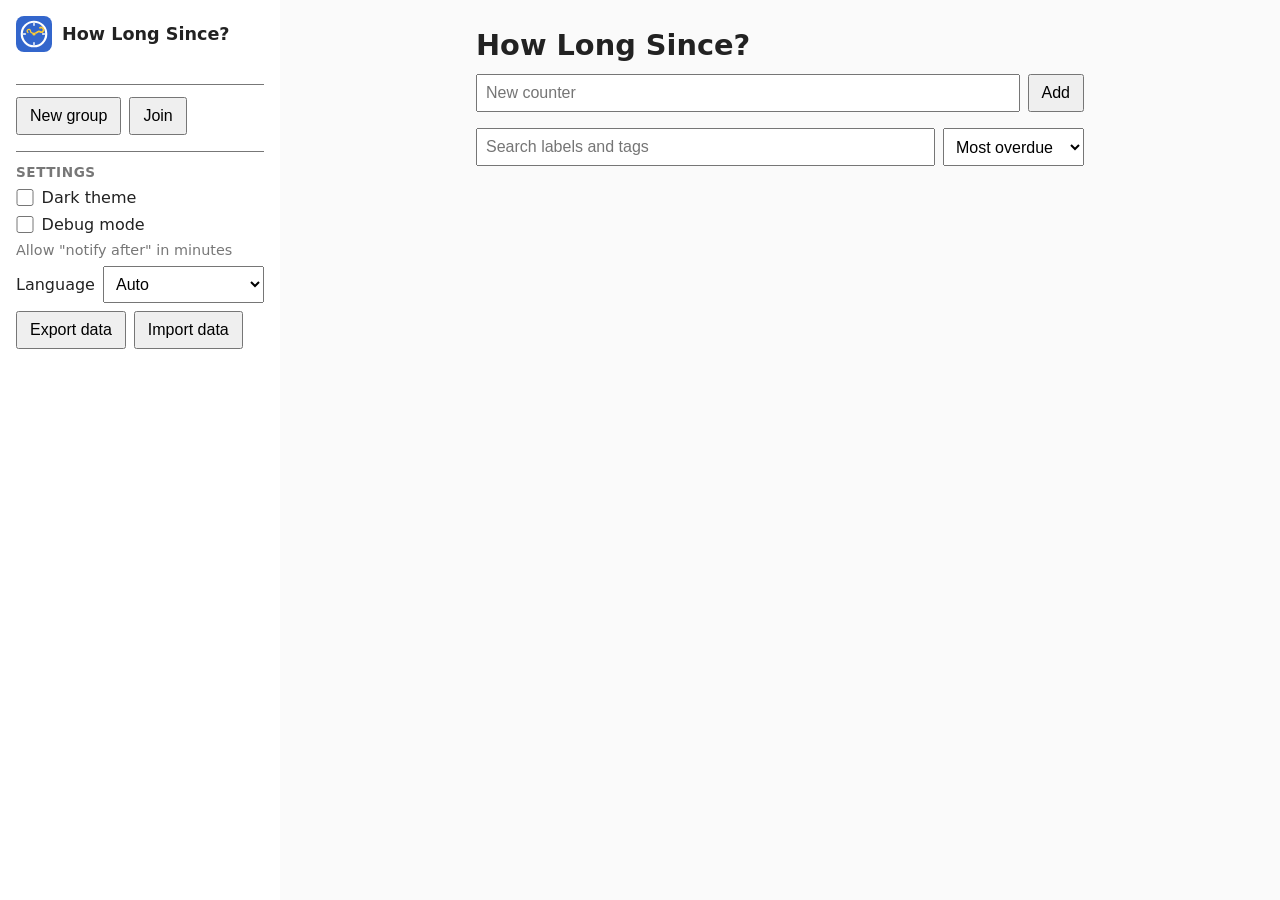
==== server/index.html @ fbeb5e7e "Web app: sidebar like the phone's drawer (views, group actions, settings); a slide-in drawer on narr" ====
<!doctype html>
<html lang="en">
<head>
<meta charset="utf-8">
<meta name="viewport" content="width=device-width, initial-scale=1">
<title>How Long Since?</title>
<link rel="icon" href="icon.svg">
<link rel="manifest" href="manifest.webmanifest">
<meta name="theme-color" content="#3366cc">
<style>
  :root { color-scheme: light dark; --bg:#fafafa; --fg:#222; --card:#fff; --muted:#777; --accent:#3366cc; --tag-l:45%; }
  @media (prefers-color-scheme: dark) { :root:not([data-theme=light]) { --bg:#121212; --fg:#eee; --card:#1e1e1e; --muted:#999; --accent:#8ab4f8; --tag-l:70%; } }
  :root[data-theme=dark] { color-scheme: dark; --bg:#121212; --fg:#eee; --card:#1e1e1e; --muted:#999; --accent:#8ab4f8; --tag-l:70%; }
  :root[data-theme=light] { color-scheme: light; }
  body { font-family: system-ui, sans-serif; background: var(--bg); color: var(--fg); margin: 0; }
  #shell { display: grid; grid-template-columns: 280px 1fr; align-items: start; }
  main { max-width: 640px; width: 100%; box-sizing: border-box; margin: 0 auto; padding: 16px; }
  header { display: flex; align-items: center; gap: 8px; }
  #menu, #scrim { display: none; }
  #drawer { position: sticky; top: 0; height: 100vh; overflow-y: auto; box-sizing: border-box; padding: 16px; background: var(--card); display: flex; flex-direction: column; gap: 16px; }
  #drawer .brand { display: flex; align-items: center; gap: 10px; margin: 0; font-size: 1.1rem; }
  #drawer .brand img { width: 36px; height: 36px; }
  #drawer h3 { margin: 0; font-size: .85rem; color: var(--muted); text-transform: uppercase; letter-spacing: .04em; }
  #drawer .grp { display: flex; flex-wrap: wrap; align-items: center; gap: 8px; padding-top: 12px; border-top: 1px solid var(--muted); }
  #drawer .grp > h3, #drawer .grp > .muted, #drawer .grp > label { flex-basis: 100%; }
  #drawer label { display: flex; align-items: center; gap: 8px; }
  #drawer select { flex: 1; }
  #drawer input[type=checkbox] { flex: none; width: 1.1rem; height: 1.1rem; margin: 0; }
  #drawer a { padding: 8px 12px; color: var(--accent); }
  #views { display: flex; flex-direction: column; gap: 4px; }
  #views button { text-align: left; border: none; border-radius: 999px; background: none; color: var(--fg); padding: 10px 16px; }
  #views button:hover { background: rgba(128,128,128,.15); }
  #views button.on { background: var(--accent); color: var(--bg); font-weight: 600; }
  @media (max-width: 899px) {
    #shell { display: block; }
    #drawer { position: fixed; z-index: 3; top: 0; bottom: 0; left: 0; width: 280px; height: auto; transform: translateX(-100%); transition: transform .2s; }
    body.drawer #drawer { transform: none; box-shadow: 0 0 24px rgba(0,0,0,.4); }
    body.drawer #scrim { display: block; position: fixed; z-index: 2; inset: 0; background: rgba(0,0,0,.4); }
    #menu { display: block; }
  }
  form { display: flex; gap: 8px; margin-bottom: 16px; }
  input { flex: 1; padding: 8px; font-size: 1rem; }
  button { padding: 8px 12px; font-size: 1rem; cursor: pointer; }
  details { background: var(--card); border-radius: 8px; padding: 12px; margin-bottom: 8px; border-left: 8px solid; } /* first tag's color, like the app */
  summary { display: flex; justify-content: space-between; align-items: center; gap: 8px; cursor: pointer; list-style: none; }
  .since { font-size: 1.3rem; font-weight: 600; color: var(--accent); margin-left: auto; white-space: nowrap; }
  [data-reset] { background: var(--accent); color: var(--bg); border: none; border-radius: 999px; padding: 8px 16px; font-weight: 600; white-space: nowrap; }
  [data-reset]:hover { filter: brightness(1.1); }
  .muted { color: var(--muted); font-size: .9rem; }
  ul { padding-left: 16px; }
  li button { padding: 2px 6px; font-size: .8rem; margin-left: 8px; }
  .chart { width: 100%; height: 56px; fill: var(--accent); }
  [data-del] { background: #d33; color: #fff; border: none; border-radius: 4px; }
  #tags { display: flex; gap: 8px; overflow-x: auto; margin-bottom: 12px; }
  #tags button { display: flex; align-items: center; gap: 6px; border-radius: 8px; border: 1px solid var(--muted); background: none; color: var(--fg); white-space: nowrap; }
  #tags button.on { background: var(--accent); color: var(--bg); border-color: var(--accent); }
  .dot { width: 8px; height: 8px; border-radius: 50%; display: inline-block; }
  [hidden] { display: none !important; }
  .sec { position: sticky; top: 0; z-index: 1; display: flex; align-items: center; gap: 8px; padding: 8px 0; background: var(--bg); cursor: pointer; }
  .sec b { color: var(--accent); }
  .sec .muted { flex: 1; text-align: right; font-size: .8rem; }
  .bad { color: #d33; }
  dialog { background: var(--card); color: var(--fg); border: 1px solid var(--muted); border-radius: 12px; max-width: 340px; }
  dialog::backdrop { background: rgba(0,0,0,.5); }
  #qr { max-width: 260px; margin: 0 auto 12px; } #qr svg { display: block; width: 100%; height: auto; }
  #sharelink { width: 100%; box-sizing: border-box; font-size: .8rem; }
  .sec button { padding: 2px 8px; font-size: .8rem; }
  h1 { margin: 12px 0; font-size: 1.8rem; }
  #err { color: #d33; }
  [data-edit] { display: grid; gap: 8px; margin: 12px 0; }
  [data-edit] label { display: grid; gap: 4px; font-size: .9rem; }
  [data-edit] label > input, [data-edit] label > select { width: 100%; box-sizing: border-box; }
  [data-edit] .row > * { min-width: 0; }
  [data-edit] .row { flex-wrap: wrap; }
  .row { display: flex; gap: 8px; }
  select { padding: 8px; font-size: 1rem; }
  .overdue .since { color: #d33; }
  #tools { margin-bottom: 12px; }
  .note { display: block; margin-left: 8px; }
</style>
</head>
<body>
<div id="shell">
<aside id="drawer">
  <h2 class="brand"><img src="icon.svg" alt=""><span>How Long Since?</span></h2>
  <nav id="views"></nav>
  <div class="grp">
    <button id="newgroup" data-i18n="new_group">New group</button><button id="addgroup" data-i18n="join">Join</button>
  </div>
  <div class="grp" id="groupopts" hidden>
    <h3 id="groupname"></h3>
    <button id="shareview" data-i18n="share">Share</button><button id="rename" data-i18n="rename">Rename</button><button id="forget" data-i18n="forget">Forget</button>
    <a id="app" href="#" data-i18n="open_app">Open in app</a>
  </div>
  <div class="grp">
    <h3 data-i18n="settings">Settings</h3>
    <label><input type="checkbox" id="dark"> <span data-i18n="dark_theme">Dark theme</span></label>
    <label><input type="checkbox" id="debug"> <span data-i18n="debug_mode">Debug mode</span></label>
    <span class="muted" data-i18n="debug_hint">Allow "notify after" in minutes</span>
    <label><span data-i18n="language">Language</span> <select id="lang" aria-label="Language"><option value="">Auto</option><option value="en">English</option><option value="it">Italiano</option></select></label>
    <button id="export" data-i18n="export_data">Export data</button><button id="import" data-i18n="import_data">Import data</button>
    <input type="file" id="file" accept=".json,application/json" hidden>
  </div>
</aside>
<div id="scrim"></div>
<main>
<header><button id="menu" aria-label="Menu" data-i18n-label="menu">☰</button><h1 id="title">How Long Since?</h1></header>
<form id="login" hidden>
  <input name="username" autocomplete="username" value="howlongsince" readonly>
  <input id="token" name="password" type="password" autocomplete="current-password" placeholder="Token" required>
  <button data-i18n="login">Log in</button>
</form>
<div id="main">
<form id="add"><input id="label" data-i18n-ph="new_counter" placeholder="New counter" required><button data-i18n="add">Add</button></form>
<p id="undo" hidden><span></span> <button data-i18n="undo">Undo</button></p>
<div class="row" id="tools"><input id="q" type="search" data-i18n-ph="search" placeholder="Search labels and tags">
  <select id="sort"><option value="due" data-i18n="sort_due">Most overdue</option><option value="recent" data-i18n="sort_recent">Recently reset</option><option value="name" data-i18n="sort_name">Name</option></select></div>
<div id="tags"></div>
<div id="list"></div>
</div>
<p id="err"></p>
</main>
</div>
<dialog id="share">
  <h2 id="sharename"></h2>
  <div id="qr"></div>
  <input id="sharelink" readonly aria-label="Link">
  <p class="muted" data-i18n="share_warning"></p>
  <div class="row"><button id="copy" data-i18n="copy_link">Copy link</button><button id="nativeshare" data-i18n="share" hidden>Share</button><button id="closeshare" data-i18n="close">Close</button></div>
</dialog>
<dialog id="importdlg">
  <p id="importtext"></p>
  <div class="row"><button id="doreplace" data-i18n="replace">Replace</button><button id="dokeep" data-i18n="keep_both">Keep both</button><button id="nogo" data-i18n="cancel">Cancel</button></div>
</dialog>
<script>
const $ = s => document.querySelector(s);
const esc = s => s.replace(/[&<>"]/g, c => `&#${c.charCodeAt(0)};`);

// English and Italian, picked from the browser; same wording as the app's strings.xml.
const T = {
  en: { login: 'Log in', new_counter: 'New counter', add: 'Add', undo: 'Undo', search: 'Search labels and tags',
    sort_due: 'Most overdue', sort_recent: 'Recently reset', sort_name: 'Name',
    unreachable: 'Server unreachable, last change not saved. Retrying every minute.', sync_failed: 'Sync failed: %s',
    label: 'Label', tags: 'Tags', comma: 'comma separated', notify_after: 'Notify after', never: 'never',
    minutes: 'minutes', hours: 'hours', days: 'days', weeks: 'weeks', use_average: 'Use my average (%s)',
    reset_note: 'Reset with a note, or at a past time', note: 'note (optional)', reset: 'Reset',
    nfc_paired: 'NFC tag paired', unpair: 'Unpair', save: 'Save', archive: 'Archive', unarchive: 'Unarchive',
    intervals: 'Intervals · avg %s', archived: 'Archived', delete_counter: 'Delete counter', confirm_delete: 'Delete this counter?',
    reset_label: 'Reset %s', pick_past: 'Pick a time in the past', create: 'created', manual: 'manual', nfc: 'via NFC', d: 'd',
    open_app: 'Open in app', forget: 'Forget', paste_link: 'Paste a group link', bad_link: 'That isn\'t a group link',
        no_data: 'Nothing found for this link on this server', decrypt_failed: 'Can\'t decrypt: wrong key?', needs_https: 'This page needs https to decrypt (or localhost).', busy: 'Busy, try again', all_groups: 'All', ungrouped: 'Ungrouped', synced: 'Synced %s', group: 'Group', move_title: 'Move out of a synced group?', move_text: 'The counter will be removed for everyone else in the group it leaves.', new_group: 'New group', group_name: 'Group name', rename: 'Rename', join: 'Join', join_question: 'Join «%s»?',
    already_joined: 'Already joined as «%s»', other_server: 'That link is for %s. Open it on that server\'s page.', token: 'Token', share: 'Share', copy_link: 'Copy link', link_copied: 'Copied', close: 'Close', settings: 'Settings', language: 'Language', menu: 'Menu', dark_theme: 'Dark theme', debug_mode: 'Debug mode', debug_hint: 'Allow "notify after" in minutes', export_data: 'Export data', import_data: 'Import data', replace: 'Replace', keep_both: 'Keep both', cancel: 'Cancel', imported_name: 'Imported', cant_read: 'Can\'t read file: %s', done_imported: 'Imported %s counters',
    import_q: 'The file has %s counters. Replace: groups with the same name are deleted and replaced by the file\'s. Keep both: they are imported as new groups, renamed if a name is taken. Replacing can\'t be undone.',
    share_warning: 'Anyone with this link can read and change this group, and access can\'t be taken back. To cut someone off, make a new group and move the counters.',
    forget_backup: 'Copy this link first: it is the only backup of the key. OK forgets the group in this browser (the data stays on the server), Cancel keeps it.' },
  it: { login: 'Accedi', new_counter: 'Nuovo contatore', add: 'Aggiungi', undo: 'Annulla', search: 'Cerca tra etichette e tag',
    sort_due: 'Più in ritardo', sort_recent: 'Azzerati di recente', sort_name: 'Nome',
    unreachable: 'Server irraggiungibile, ultima modifica non salvata. Nuovo tentativo ogni minuto.', sync_failed: 'Sincronizzazione non riuscita: %s',
    label: 'Etichetta', tags: 'Tag', comma: 'separati da virgole', notify_after: 'Avvisa dopo', never: 'mai',
    minutes: 'minuti', hours: 'ore', days: 'giorni', weeks: 'settimane', use_average: 'Usa la mia media (%s)',
    reset_note: 'Azzera con una nota, o in un momento passato', note: 'nota (facoltativa)', reset: 'Azzera',
    nfc_paired: 'Tag NFC abbinato', unpair: 'Disabbina', save: 'Salva', archive: 'Archivia', unarchive: 'Ripristina',
    intervals: 'Intervalli · media %s', archived: 'Archiviati', delete_counter: 'Elimina contatore', confirm_delete: 'Eliminare questo contatore?',
    reset_label: 'Azzera %s', pick_past: 'Scegli un momento nel passato', create: 'creato', manual: 'manuale', nfc: 'via NFC', d: 'g',
    open_app: 'Apri nell\'app', forget: 'Dimentica', paste_link: 'Incolla un link di gruppo', bad_link: 'Questo non è un link di gruppo',
        no_data: 'Niente trovato per questo link su questo server', decrypt_failed: 'Impossibile decifrare: chiave sbagliata?', needs_https: 'Questa pagina richiede https per decifrare (o localhost).', busy: 'Occupato, riprova', all_groups: 'Tutti', ungrouped: 'Senza gruppo', synced: 'Sincronizzato alle %s', group: 'Gruppo', move_title: 'Spostare da un gruppo sincronizzato?', move_text: 'Il contatore verrà rimosso per tutti gli altri nel gruppo che lascia.', new_group: 'Nuovo gruppo', group_name: 'Nome del gruppo', rename: 'Rinomina', join: 'Unisciti', join_question: 'Unirti a «%s»?',
    already_joined: 'Già unito come «%s»', other_server: 'Quel link è per %s. Aprilo sulla pagina di quel server.', token: 'Token', share: 'Condividi', copy_link: 'Copia link', link_copied: 'Copiato', close: 'Chiudi', settings: 'Impostazioni', language: 'Lingua', menu: 'Menu', dark_theme: 'Tema scuro', debug_mode: 'Modalità debug', debug_hint: 'Consenti "avvisa dopo" in minuti', export_data: 'Esporta dati', import_data: 'Importa dati', replace: 'Sostituisci', keep_both: 'Tieni entrambi', cancel: 'Annulla', imported_name: 'Importati', cant_read: 'Impossibile leggere il file: %s', done_imported: 'Importati %s contatori',
    import_q: 'Il file contiene %s contatori. Sostituisci: i gruppi con lo stesso nome vengono eliminati e sostituiti da quelli del file. Tieni entrambi: vengono importati come nuovi gruppi, rinominati se un nome è già usato. Sostituire non si può annullare.',
    share_warning: 'Chiunque abbia questo link può leggere e modificare questo gruppo, e l\'accesso non si può revocare. Per escludere qualcuno, crea un nuovo gruppo e sposta i contatori.',
    forget_backup: 'Copia prima questo link: è l\'unico backup della chiave. OK dimentica il gruppo in questo browser (i dati restano sul server), Annulla lo tiene.' },
};
let saved = null; try { saved = localStorage.getItem('lang'); } catch {}
const lang = saved || ((navigator.languages?.[0] || navigator.language).toLowerCase().startsWith('it') ? 'it' : 'en'); // chosen, else first preferred language
document.documentElement.lang = lang;
const t = (k, ...a) => (T[lang][k] ?? T.en[k]).replace(/%s/g, () => a.shift());
document.querySelectorAll('[data-i18n]').forEach(el => el.textContent = t(el.dataset.i18n));
document.querySelectorAll('[data-i18n-ph]').forEach(el => el.placeholder = t(el.dataset.i18nPh));
document.querySelectorAll('[data-i18n-label]').forEach(el => el.ariaLabel = t(el.dataset.i18nLabel));

// Groups this browser knows: { secret, token, name }. The secret never leaves the browser; the server only sees an id derived from it.
let groups = []; try { groups = JSON.parse(localStorage.getItem('groups') || '[]'); } catch {}
const saveGroups = () => localStorage.setItem('groups', JSON.stringify(groups));
const base = location.origin + location.pathname.replace(/[^/]*$/, '').replace(/\/$/, ''); // this server, also under a sub-path

const b64u = s => Uint8Array.from(atob(s.replace(/-/g, '+').replace(/_/g, '/')), c => c.charCodeAt(0));
const b64 = u => { let s = ''; for (const b of u) s += String.fromCharCode(b); return btoa(s); };
const hex = u => [...u].map(b => b.toString(16).padStart(2, '0')).join('');
const validSecret = s => { try { return b64u(s).length === 32; } catch { return false; } };

// <core> Pure logic (no page, no network): tests load this part, see web.test.mjs.
const UNITS = [['minutes', 6e4], ['hours', 36e5], ['days', 864e5], ['weeks', 6048e5]];
/** Like the phone: minutes only in debug mode, or if this counter already uses them (else it couldn't be shown). */
const unitsFor = (ms, debug) => debug || (ms ?? 0) % 36e5 !== 0 ? UNITS : UNITS.slice(1);
const tagList = s => [...new Set(s.split(',').map(t => t.trim().toLowerCase()).filter(Boolean))]; // same as the app
const uniqueName = (name, taken) => { let n = name, i = 1; while (taken.some(x => x.toLowerCase() === n.toLowerCase())) n = `${name} (${++i})`; return n; };

// The server can't merge encrypted data, so the browser does: counters by newest updatedAt, events by union (deletion is sticky), old tombstones dropped.
// `inn.drop` lists counters whose existing events go (they moved to another group, or an import replaces them).
function merge(s, inn) {
  const cs = new Map();
  for (const c of [...s.counters, ...inn.counters]) { const o = cs.get(c.id); if (!o || c.updatedAt > o.updatedAt) cs.set(c.id, c); }
  const dropped = new Set(inn.drop ?? []), es = new Map();
  for (let e of [...s.events.filter(e => !dropped.has(e.counterId)), ...inn.events]) {
    const o = es.get(e.id);
    if (o) { e = { ...e, deleted: e.deleted || o.deleted }; if (!e.note && o.note) e.note = o.note; }
    es.set(e.id, e);
  }
  const cutoff = Date.now() - 90 * 864e5, byId = (a, b) => a.id < b.id ? -1 : a.id > b.id ? 1 : 0;
  const counters = [...cs.values()].filter(c => !c.deleted || c.updatedAt >= cutoff).sort(byId);
  const live = new Set(counters.map(c => c.id));
  const rename = inn.name != null && inn.nameUpdatedAt > (s.nameUpdatedAt ?? 0); // newest rename wins, like the phone
  return { name: rename ? inn.name : s.name, nameUpdatedAt: rename ? inn.nameUpdatedAt : s.nameUpdatedAt, counters, events: [...es.values()].filter(e => live.has(e.counterId)).sort(byId) };
}

/** The phone's export file (version 1) for parts = [{ group: name or null, counters, events }]. */
function toBackup(parts, now = new Date()) {
  let n = 0;
  const counters = parts.flatMap(({ group, counters, events }) => counters.filter(c => !c.deleted).flatMap(c => {
    const ev = events.filter(e => e.counterId === c.id && !e.deleted).sort((a, b) => a.at - b.at);
    if (!ev.length) return []; // the phone refuses a counter without events
    return [{ id: ++n, label: c.label, tags: tagList(c.tags), notifyAfterMs: c.notifyAfterMs ?? null, nfcTagId: c.nfcTagId ?? null, uid: c.id,
      updatedAt: c.updatedAt, archived: !!c.archived, group: group ?? null,
      events: ev.map(e => ({ at: e.at, time: new Date(e.at).toISOString(), source: e.source, uid: e.id, ...(e.note && { note: e.note }) })) }];
  }));
  return { version: 1, exportedAt: now.toISOString(), counters };
}

/** Reads and checks an export file; throws a readable message on anything wrong. Items are { group, counter, events } with web-shaped rows. */
function parseBackup(text) {
  const root = JSON.parse(text);
  if (root.version !== 1) throw new Error('Unsupported file version');
  if (!Array.isArray(root.counters)) throw new Error('No counters in the file');
  const ids = new Set();
  return root.counters.map((o, i) => {
    const label = String(o.label ?? '').trim();
    if (!label) throw new Error(`Counter #${i + 1} has no label`);
    if (ids.has(o.id)) throw new Error('Duplicate counter ids');
    ids.add(o.id);
    if (!Array.isArray(o.events) || !o.events.length) throw new Error(`"${label}" has no events`);
    const uid = o.uid || crypto.randomUUID(); // older exports have none
    const counter = { id: uid, label, tags: tagList(Array.isArray(o.tags) ? o.tags.join(',') : String(o.tags ?? '')).join(','), notifyAfterMs: o.notifyAfterMs ?? null,
      nfcTagId: o.nfcTagId ?? null, updatedAt: o.updatedAt ?? Date.now(), deleted: false, archived: !!o.archived };
    const events = o.events.map(e => {
      if (typeof e.at !== 'number') throw new Error(`"${label}" has an event without a time`);
      return { id: e.uid || crypto.randomUUID(), counterId: uid, at: e.at, source: e.source || 'manual', deleted: false, ...(e.note && { note: e.note }) };
    });
    return { group: typeof o.group === 'string' && o.group.trim() ? o.group.trim() : null, counter, events };
  });
}

/**
 * Where an import goes. replace: each file group replaces the local group of the same name (made if missing; no group = Ungrouped).
 * Otherwise every file group becomes a new group, renamed if the name is taken, with fresh ids so it never merges with the originals.
 * Returns [{ name (null = Ungrouped), isNew, items }].
 */
function planImport(items, replace, groupNames, fallbackName = 'Imported') {
  const byGroup = new Map();
  for (const it of items) byGroup.set(it.group, [...(byGroup.get(it.group) ?? []), it]);
  const taken = [...groupNames], out = [];
  const fresh = ({ counter, events, group }) => { const id = crypto.randomUUID();
    return { group, counter: { ...counter, id, nfcTagId: null }, events: events.map(e => ({ ...e, id: crypto.randomUUID(), counterId: id })) }; };
  for (const [name, list] of byGroup) {
    if (replace && name === null) { out.push({ name: null, isNew: false, items: list }); continue; }
    const old = replace ? groupNames.find(n => n.toLowerCase() === name.toLowerCase()) : undefined;
    if (old !== undefined) { out.push({ name: old, isNew: false, items: list }); continue; }
    const made = uniqueName(name ?? fallbackName, taken);
    taken.push(made);
    out.push({ name: made, isNew: true, items: replace ? list : list.map(fresh) });
  }
  return out;
}
// </core>


// Same scheme as the app (Crypto.kt): HKDF-SHA256 with a zero salt makes the server-side id and the AES-256-GCM key; the id is also the authenticated data.
async function deriveKeys(secret) {
  const ikm = await crypto.subtle.importKey('raw', b64u(secret), 'HKDF', false, ['deriveBits']);
  const bits = (info, n) => crypto.subtle.deriveBits({ name: 'HKDF', hash: 'SHA-256', salt: new Uint8Array(32), info: new TextEncoder().encode(info) }, ikm, n);
  return { id: hex(new Uint8Array(await bits('hls id', 128))), key: await crypto.subtle.importKey('raw', await bits('hls key', 256), 'AES-GCM', false, ['encrypt', 'decrypt']) };
}
const aad = k => new TextEncoder().encode(k.id);
const unseal = async (k, blob) => JSON.parse(new TextDecoder().decode(await crypto.subtle.decrypt({ name: 'AES-GCM', iv: blob.slice(0, 12), additionalData: aad(k) }, k.key, blob.slice(12))));
async function seal(k, obj) {
  const iv = crypto.getRandomValues(new Uint8Array(12));
  const ct = new Uint8Array(await crypto.subtle.encrypt({ name: 'AES-GCM', iv, additionalData: aad(k) }, k.key, new TextEncoder().encode(JSON.stringify(obj))));
  return Uint8Array.from([...iv, ...ct]);
}

const emptyState = () => ({ name: null, nameUpdatedAt: 0, counters: [], events: [] });
// One store per group (keyed by its secret), decrypted, plus '' for Ungrouped, which never leaves this browser.
const stores = new Map();
const store = k => stores.get(k) ?? stores.set(k, { state: emptyState(), etag: null, keys: null, status: '', failed: false, queue: Promise.resolve() }).get(k);
try { Object.assign(store('').state, JSON.parse(localStorage.getItem('local') || '{}')); } catch {}
// Only live counters: a moved one leaves a tombstone behind in its old store.
const ownerOf = id => [...stores].find(([, s]) => s.state.counters.some(c => c.id === id && !c.deleted))?.[0];
const ownerOfEvent = id => [...stores].find(([, s]) => s.state.events.some(e => e.id === id && s.state.counters.some(c => c.id === e.counterId && !c.deleted)))?.[0];
const counterOf = id => stores.get(ownerOf(id))?.state.counters.find(c => c.id === id);
let view = 'all'; // what the list shows: 'all', '' (Ungrouped) or a group's secret
let loginFor = null;
const fail = msg => { $('#err').textContent = msg; return false; };
const headers = g => { const t = g.token || localStorage.getItem('token') || ''; return t ? { Authorization: 'Bearer ' + t } : {}; };

/** Fetches and decrypts group [k] into its store. False (the reason is its status) if it couldn't. */
async function pull(k) {
  const g = groups.find(g => g.secret === k), s = store(k);
  if (!g) return false;
  const bad = msg => { s.status = msg; s.failed = true; render(); return false; };
  if (!crypto.subtle) return bad(t('needs_https'));
  s.keys ??= await deriveKeys(k);
  let r;
  try { r = await fetch(`${base}/s/${s.keys.id}`, { headers: headers(g) }); } catch { return bad(t('unreachable')); }
  if (r.status === 401) { loginFor = k; $('#login').hidden = false; $('#token').focus(); return bad(t('wrong_token')); }
  if (r.status === 404) {
    if (!g.fresh) { s.etag = null; return bad(t('no_data')); }
    s.etag = null; if (!s.state.name) s.state = { ...emptyState(), name: g.name, nameUpdatedAt: g.nameUpdatedAt }; // made here, not uploaded yet
    return true;
  }
  if (!r.ok) return bad(t('sync_failed', await r.text()));
  const j = await r.json();
  try { s.state = await unseal(s.keys, b64u(j.ciphertext)); } catch { return bad(t('decrypt_failed')); }
  s.etag = j.etag; s.failed = false; s.status = t('synced', new Date().toLocaleTimeString([], { timeStyle: 'short' }));
  if (loginFor === k) { $('#login').hidden = true; loginFor = null; }
  if (g.name !== s.state.name) { g.name = s.state.name || ''; saveGroups(); }
  return true;
}

// One change at a time per store: pull, merge, push, and a 409 (someone else wrote in between) starts over. Ungrouped is just a local merge.
const commit = (k, change = { counters: [], events: [] }) => {
  const s = store(k);
  return s.queue = s.queue.then(() => run(k, change)).catch(e => { s.status = String(e); s.failed = true; render(); });
};
async function run(k, change) {
  const s = store(k), has = change.counters.length || change.events.length || change.name != null;
  if (k === '') { if (has) { s.state = merge(s.state, change); localStorage.setItem('local', JSON.stringify(s.state)); } return render(); }
  for (let i = 0; i < 5; i++) {
    if (!await pull(k)) return;
    const g = groups.find(g => g.secret === k);
    if (!has && !g.fresh) return render();
    const next = merge(s.state, change), mine = s.etag;
    const r = await fetch(`${base}/s/${s.keys.id}`, { method: 'PUT', headers: { ...headers(groups.find(g => g.secret === k)), ...(mine && { 'If-Match': mine }) },
      body: JSON.stringify({ ciphertext: b64(await seal(s.keys, next)) }) });
    if (r.ok) { s.state = next; s.etag = (await r.json()).etag; if (g.fresh) { delete g.fresh; saveGroups(); } return render(); }
    if (r.status !== 409) { s.status = t('sync_failed', await r.text()); s.failed = true; return render(); }
  }
  s.status = t('busy'); s.failed = true; render();
}
const syncAll = () => Promise.all(['', ...groups.map(g => g.secret)].map(k => commit(k)));

const shareLink = g => `${base}/#k=${g.secret}${g.token ? '&t=' + encodeURIComponent(g.token) : ''}`;
const newSecret = () => b64(crypto.getRandomValues(new Uint8Array(32))).replace(/\+/g, '-').replace(/\//g, '_').replace(/=+$/, '');
const defaultToken = () => localStorage.getItem('token') || groups.find(g => g.token)?.token || '';
const byName = (a, b) => (a.name || '￿').localeCompare(b.name || '￿');
function fillGroups() {
  const opts = [];
  if (groups.length) { // like the phone's drawer: the views only matter once there is a group
    opts.push(['all', t('all_groups')]);
    if (store('').state.counters.some(c => !c.deleted)) opts.push(['', t('ungrouped')]);
    [...groups].sort(byName).forEach(g => opts.push([g.secret, g.name || '…']));
  }
  if (!opts.some(o => o[0] === view)) view = 'all';
  $('#views').innerHTML = opts.map(([v, n]) => `<button data-view="${esc(v)}" class="${v === view ? 'on' : ''}">${esc(n)}</button>`).join('');
  const g = groups.find(g => g.secret === view);
  $('#groupopts').hidden = !g;
  if (g) {
    $('#groupname').textContent = g.name || '…';
    $('#app').href = `howlongsince://join?h=${encodeURIComponent(base)}#k=${g.secret}${g.token ? '&t=' + encodeURIComponent(g.token) : ''}`;
  }
  $('#title').textContent = view === 'all' ? 'How Long Since?' : view === '' ? t('ungrouped') : g?.name || '…';
}

/** The server a pasted link points at, or null for just a `#k=...` part (which means this one). */
const linkServer = link => {
  if (link.startsWith('howlongsince:')) { try { return new URL(link).searchParams.get('h'); } catch { return null; } }
  return /^https?:/.test(link) ? link.split('#')[0] : null;
};

/** Reads a group's name from its blob, asking for the token if the server wants one. Null if nothing is stored under the key. */
async function peek(secret, token) {
  const keys = await deriveKeys(secret);
  for (;;) {
    const r = await fetch(`${base}/s/${keys.id}`, { headers: headers({ token }) });
    if (r.status === 401) { token = prompt(t('token')); if (token) continue; throw new Error(t('wrong_token')); }
    if (r.status === 404) return null;
    if (!r.ok) throw new Error(t('sync_failed', await r.text()));
    return { state: await unseal(keys, b64u((await r.json()).ciphertext)), token };
  }
}

/** Joins the group in a link: its `#k=...&t=...` part, whole or alone. Shows the name and asks first, like the phone. */
async function join(link) {
  link = link.trim();
  const server = linkServer(link);
  if (server && server.replace(/\/$/, '') !== base) return alert(t('other_server', server));
  const p = new URLSearchParams(link.includes('#') ? link.split('#')[1] : link), secret = p.get('k');
  if (!secret || !validSecret(secret)) return alert(t('bad_link'));
  const known = groups.find(g => g.secret === secret);
  if (known) { view = secret; render(); return alert(t('already_joined', known.name || '…')); }
  if (!crypto.subtle) return alert(t('needs_https'));
  try {
    const found = await peek(secret, p.get('t') || '');
    if (!found) return alert(t('no_data'));
    if (!confirm(t('join_question', found.state.name || '…'))) return;
    groups.push({ secret, token: found.token, name: found.state.name || '' });
    view = secret; saveGroups(); render(); commit(secret);
  } catch (e) { alert(e instanceof TypeError ? t('unreachable') : e.name === 'OperationError' ? t('decrypt_failed') : e.message); }
}

/** A new group: a random key made here, the first blob uploaded as soon as the server answers. */
function newGroup() {
  const name = prompt(t('group_name'))?.trim();
  if (!name) return;
  if (!crypto.subtle) return alert(t('needs_https'));
  const secret = newSecret();
  groups.push({ secret, token: defaultToken(), name: uniqueName(name, groups.map(g => g.name)), nameUpdatedAt: Date.now(), fresh: true });
  view = secret; saveGroups(); render(); commit(secret);
}

/** The link and a QR code of it. Whoever has the link has the key. */
function share(secret) {
  const g = groups.find(g => g.secret === secret);
  if (!g) return;
  const link = shareLink(g), q = qrcode(0, 'M');
  q.addData(link); q.make();
  $('#sharename').textContent = g.name || '…';
  $('#qr').innerHTML = q.createSvgTag({ cellSize: 4, margin: 8, scalable: true });
  $('#sharelink').value = link;
  $('#copy').textContent = t('copy_link');
  $('#nativeshare').hidden = !navigator.share;
  $('#nativeshare').onclick = () => navigator.share({ title: g.name, text: link }).catch(() => {});
  $('#copy').onclick = async () => { await navigator.clipboard.writeText(link); $('#copy').textContent = t('link_copied'); };
  $('#share').showModal();
}

function renameGroup() {
  const g = groups.find(g => g.secret === view), name = prompt(t('group_name'), g.name)?.trim();
  if (!name || name === g.name) return;
  g.name = uniqueName(name, groups.filter(x => x !== g).map(x => x.name)); saveGroups(); render();
  commit(g.secret, { counters: [], events: [], name: g.name, nameUpdatedAt: Date.now() });
}

function forgetGroup() {
  const g = groups.find(g => g.secret === view);
  if (prompt(t('forget_backup'), shareLink(g)) === null) return; // a text box, so the link can be copied
  groups = groups.filter(x => x !== g); stores.delete(g.secret); view = 'all'; saveGroups(); render();
}

function since(ms) {
  const s = Math.max(0, (Date.now() - ms) / 1000), d = Math.floor(s / 86400), h = Math.floor(s % 86400 / 3600), m = Math.floor(s % 3600 / 60);
  return d ? `${d}${t('d')} ${h}h` : h ? `${h}h ${m}m` : `${m}m`;
}

const event = (counterId, source, at = Date.now()) => ({ id: crypto.randomUUID(), counterId, at, source, deleted: false });


function editForm(c, avg, k) {
  const ms = c.notifyAfterMs, units = unitsFor(ms, debug);
  // Largest unit that divides the stored value evenly, like the app.
  const [unit, size] = ms ? units.filter(([, n]) => ms % n === 0).pop() ?? units[0] : UNITS[2];
  return `<form data-edit="${c.id}">
    <label>${t('label')} <input name="label" value="${esc(c.label)}" required></label>
    <label>${t('tags')} <input name="tags" value="${esc(tagList(c.tags).join(', '))}" placeholder="${t('comma')}"></label>
    ${groups.length ? `<label>${t('group')} <select name="group">${[['', t('ungrouped')], ...[...groups].sort(byName).map(g => [g.secret, g.name || '…'])]
      .map(([v, n]) => `<option value="${esc(v)}" ${v === k ? 'selected' : ''}>${esc(n)}</option>`).join('')}</select></label>` : ''}
    <label>${t('notify_after')} <span class="row"><input name="amount" type="number" min="1" value="${ms ? ms / size : ''}" placeholder="${t('never')}">
      <select name="unit">${units.map(([u]) => `<option value="${u}" ${u === unit ? 'selected' : ''}>${t(u)}</option>`).join('')}</select>
      ${avg ? `<button type="button" data-avg="${avg}">${t('use_average', since(Date.now() - avg))}</button>` : ''}</span></label>
    <label>${t('reset_note')} <span class="row"><input name="note" placeholder="${t('note')}"><input type="datetime-local" name="at"><button type="button" data-reset-at="${c.id}">${t('reset')}</button></span></label>
    ${c.nfcTagId ? `<p class="muted">${t('nfc_paired')} <button type="button" data-unpair="${c.id}">${t('unpair')}</button></p>` : ''}
    <span class="row"><button>${t('save')}</button><button type="button" data-archive="${c.id}">${t(c.archived ? 'unarchive' : 'archive')}</button></span>
  </form>`;
}

/** Bars of the intervals between resets, oldest left, last 30; same as the app's IntervalChart. */
function chart(ev) {
  const gaps = ev.slice(0, -1).map((e, i) => e.at - ev[i + 1].at).reverse().slice(-30);
  if (gaps.length < 2) return '';
  const max = Math.max(...gaps, 1), w = 100 / gaps.length;
  const avg = gaps.reduce((a, b) => a + b) / gaps.length;
  return `<p class="muted">${t('intervals', since(Date.now() - avg))}</p>
    <svg class="chart" viewBox="0 0 100 56" preserveAspectRatio="none">${gaps.map((g, i) => {
      const h = Math.max(g / max * 56, 1.5);
      return `<rect x="${i * w + w * .15}" y="${56 - h}" width="${w * .7}" height="${h}"><title>${since(Date.now() - g)}</title></rect>`;
    }).join('')}</svg>`;
}

// Same hue as the app's tagColor: Java String.hashCode() mod 360.
const tagHue = t => { let h = 0; for (const ch of t) h = Math.imul(h, 31) + ch.charCodeAt(0) | 0; return (h % 360 + 360) % 360; };
const dot = t => `<i class="dot" style="background:hsl(${tagHue(t)} 55% var(--tag-l))"></i>`;
let debug = localStorage.getItem('debug') === '1';
let filter = null, showArchived = false;
let folded = new Set(); try { folded = new Set(JSON.parse(localStorage.getItem('folded') || '[]')); } catch {}
$('#sort').value = localStorage.getItem('sort') || 'due';

const rowsOf = k => { const { counters, events } = store(k).state; return counters.filter(c => !c.deleted).map(c => {
  const ev = events.filter(e => e.counterId === c.id && !e.deleted).sort((a, b) => b.at - a.at), last = ev[0]?.at ?? 0;
  return { c, ev, last, k, overdue: c.notifyAfterMs != null && Date.now() - last >= c.notifyAfterMs };
}); };
const groupName = k => k === '' ? t('ungrouped') : groups.find(g => g.secret === k)?.name || '…';

function rowHtml({ c, ev, last, k, overdue }) {
  return `
    <details data-id="${c.id}" class="${overdue ? 'overdue' : ''}" ${openIds.has(c.id) ? 'open' : ''} style="border-left-color:${tagList(c.tags).length ? `hsl(${tagHue(tagList(c.tags)[0])} 55% var(--tag-l))` : 'var(--card)'}">
      <summary><span><b>${esc(c.label)}</b><br>${k && groups.length >= 2 ? `<span class="muted">${esc(groupName(k))}</span><br>` : ''}<span class="muted">${tagList(c.tags).map(t => '#' + esc(t)).join(' ')}${c.notifyAfterMs ? ' · ⏰' : ''}</span></span>
        <span class="since">${since(last)}</span><button data-reset="${c.id}">↻ ${t('reset')}</button></summary>
      ${chart(ev)}
      ${editForm(c, ev.length >= 3 ? (ev[0].at - ev.at(-1).at) / (ev.length - 1) : 0, k)}
      <ul>${ev.map(e => `<li>${new Date(e.at).toLocaleString()} <span class="muted">${t(e.source)}</span>${ev.length > 1 ? `<button data-del-event="${e.id}">✕</button>` : ''}${e.note ? `<span class="note">${esc(e.note)}</span>` : ''}</li>`).join('')}</ul>
      <button data-del="${c.id}">${t('delete_counter')}</button>
    </details>`;
}

let openIds = new Set();
function render() {
  if (document.activeElement?.closest('#list form')) return; // don't wipe an edit in progress
  fillGroups();
  openIds = new Set([...document.querySelectorAll('details[open]')].map(d => d.dataset.id));
  const pool = (view === 'all' ? ['', ...groups.map(g => g.secret)] : [view]).flatMap(rowsOf);
  const hasArchived = pool.some(r => r.c.archived);
  if (!hasArchived) showArchived = false;
  const live = pool.filter(r => !!r.c.archived === showArchived);
  const allTags = [...new Set(live.flatMap(r => tagList(r.c.tags)))].sort();
  if (!allTags.includes(filter)) filter = null;
  $('#tags').innerHTML = allTags.map(t => `<button data-tag="${esc(t)}" class="${t === filter ? 'on' : ''}">${dot(t)}${esc(t)}</button>`).join('')
    + (hasArchived ? `<button data-archived class="${showArchived ? 'on' : ''}">${t('archived')}</button>` : '');
  const q = $('#q').value.trim().toLowerCase(), sort = $('#sort').value;
  const shown = live.filter(r => !filter || tagList(r.c.tags).includes(filter))
    .filter(r => !q || r.c.label.toLowerCase().includes(q) || r.c.tags.includes(q));
  const order = sort === 'name' ? (a, b) => a.c.label.localeCompare(b.c.label)
    : sort === 'recent' ? (a, b) => b.last - a.last
    : (a, b) => b.overdue - a.overdue || a.last - b.last; // overdue first, then oldest reset
  // Sections (one per group, Ungrouped first) while looking at everything and at least one group exists; sorted within each.
  $('#list').innerHTML = !(view === 'all' && groups.length) ? shown.sort(order).map(rowHtml).join('')
    : ['', ...[...groups].sort(byName).map(g => g.secret)].map(k => {
      const rows = shown.filter(r => r.k === k).sort(order), s = store(k);
      if (!rows.length && !s.failed) return ''; // empty sections stay hidden, unless there is an error to show
      const fold = folded.has(k) && !q; // a search opens every section
      return `<div class="sec" data-fold="${esc(k)}"><b>${esc(groupName(k))} · ${rows.length}</b><span class="muted ${s.failed ? 'bad' : ''}">${esc(s.status)}</span>${k ? `<button data-share="${esc(k)}" title="${t('share')}">⤴</button>` : ''}<span>${fold ? '▸' : '▾'}</span></div>`
        + (fold ? '' : rows.map(rowHtml).join(''));
    }).join('');
}

$('#login').onsubmit = e => {
  e.preventDefault();
  const v = $('#token').value;
  localStorage.setItem('token', v); groups.forEach(g => g.token = v); saveGroups(); // one token for this whole server
  $('#login').hidden = true;
  syncAll();
};

$('#add').onsubmit = e => {
  e.preventDefault();
  const c = { id: crypto.randomUUID(), label: $('#label').value.trim(), tags: '', notifyAfterMs: null, nfcTagId: null, updatedAt: Date.now(), deleted: false, archived: false };
  $('#label').value = '';
  commit(view === 'all' ? '' : view, { counters: [c], events: [event(c.id, 'create')] }); // into the group being looked at, else Ungrouped
};

$('#tags').onclick = e => {
  if (e.target.closest('[data-archived]')) { showArchived = !showArchived; render(); }
  const t = e.target.closest('[data-tag]')?.dataset.tag;
  if (t) { filter = filter === t ? null : t; render(); }
};

/** Moves a counter, with its events, to another group (or Ungrouped): written to the new place first, then a tombstone in the old one. */
async function moveCounter(from, to, edited) {
  const events = store(from).state.events.filter(e => e.counterId === edited.id);
  await commit(to, { counters: [edited], events });
  if (to !== '' && store(to).failed) return; // not saved there, so it stays where it was; the section's status says why
  await commit(from, { counters: [{ ...edited, deleted: true }], events: [], drop: [edited.id] });
}

$('#list').onsubmit = e => {
  e.preventDefault();
  const f = new FormData(e.target), amount = Number(f.get('amount')), id = e.target.dataset.edit, from = ownerOf(id), to = f.get('group') ?? from;
  const edited = { ...counterOf(id), label: f.get('label').trim(), tags: tagList(f.get('tags')).join(','),
    notifyAfterMs: amount > 0 ? amount * UNITS.find(([u]) => u === f.get('unit'))[1] : null, updatedAt: Date.now() };
  document.activeElement.blur();
  if (to === from) return commit(from, { counters: [edited], events: [] });
  if (from !== '' && !confirm(t('move_title') + '\n\n' + t('move_text'))) return; // leaving a synced group removes it for everyone in it
  moveCounter(from, to, edited);
};

$('#list').onclick = e => {
  const sh = e.target.closest('[data-share]');
  if (sh) return share(sh.dataset.share);
  const sec = e.target.closest('[data-fold]');
  if (sec) {
    const k = sec.dataset.fold;
    folded.has(k) ? folded.delete(k) : folded.add(k);
    localStorage.setItem('folded', JSON.stringify([...folded]));
    return render();
  }
  const d = e.target.dataset;
  if (d.reset) {
    e.preventDefault();
    const ev = event(d.reset, 'manual'), k = ownerOf(d.reset);
    commit(k, { counters: [], events: [ev] });
    showUndo(t('reset_label', counterOf(d.reset).label), ev, k);
  }
  if (d.resetAt) {
    const f = e.target.closest('form').elements, v = f.at.value, at = v ? new Date(v).getTime() : Date.now();
    if (at > Date.now()) return alert(t('pick_past'));
    commit(ownerOf(d.resetAt), { counters: [], events: [{ ...event(d.resetAt, 'manual', at), ...(f.note.value.trim() && { note: f.note.value.trim() }) }] });
    document.activeElement.blur();
  }
  if (d.avg) {
    const f = e.target.closest('form').elements, a = Number(d.avg);
    const [u, n] = a < 36e5 && f.unit.querySelector('[value=minutes]') ? UNITS[0] : a < 1728e5 ? UNITS[1] : UNITS[2]; // minutes (debug only) under an hour, hours under 2 days, else days
    f.unit.value = u; f.amount.value = Math.max(1, Math.round(a / n));
  }
  if (d.archive) {
    const c = counterOf(d.archive);
    document.activeElement.blur();
    commit(ownerOf(d.archive), { counters: [{ ...c, archived: !c.archived, updatedAt: Date.now() }], events: [] });
  }
  if (d.delEvent) { const k = ownerOfEvent(d.delEvent); commit(k, { counters: [], events: [{ ...store(k).state.events.find(x => x.id === d.delEvent), deleted: true }] }); }
  if (d.unpair) commit(ownerOf(d.unpair), { counters: [{ ...counterOf(d.unpair), nfcTagId: null, updatedAt: Date.now() }], events: [] });
  if (d.del && confirm(t('confirm_delete')))
    commit(ownerOf(d.del), { counters: [{ ...counterOf(d.del), deleted: true, updatedAt: Date.now() }], events: [] });
};

let undoTimer;
function showUndo(text, ev, k) {
  $('#undo span').textContent = text; $('#undo').hidden = false;
  $('#undo button').onclick = () => { $('#undo').hidden = true; commit(k, { counters: [], events: [{ ...ev, deleted: true }] }); };
  clearTimeout(undoTimer); undoTimer = setTimeout(() => $('#undo').hidden = true, 8000);
}
$('#q').oninput = render;
$('#lang').value = saved || '';
$('#lang').onchange = () => { try { $('#lang').value ? localStorage.setItem('lang', $('#lang').value) : localStorage.removeItem('lang'); } catch {} location.reload(); };
const dark = matchMedia('(prefers-color-scheme: dark)');
function applyTheme() { // follows the system until the switch is used
  const v = localStorage.getItem('theme');
  v ? document.documentElement.dataset.theme = v : delete document.documentElement.dataset.theme;
  $('#dark').checked = v ? v === 'dark' : dark.matches;
}
dark.addEventListener('change', applyTheme);
$('#dark').onchange = () => { localStorage.setItem('theme', $('#dark').checked ? 'dark' : 'light'); applyTheme(); };
$('#debug').checked = debug;
$('#debug').onchange = () => { debug = $('#debug').checked; localStorage.setItem('debug', debug ? '1' : '0'); render(); };
applyTheme();
$('#sort').onchange = () => { localStorage.setItem('sort', $('#sort').value); render(); };
$('#views').onclick = e => { const b = e.target.closest('[data-view]'); if (b) { view = b.dataset.view; render(); } };
// The sidebar is always there on wide screens; on narrow ones it slides in over the page, like the phone's drawer.
$('#menu').onclick = () => document.body.classList.add('drawer');
$('#scrim').onclick = () => document.body.classList.remove('drawer');
document.addEventListener('keydown', e => e.key === 'Escape' && document.body.classList.remove('drawer'));
$('#drawer').addEventListener('click', e => { if (e.target.closest('[data-view], #newgroup, #addgroup, #shareview, #rename, #forget, #app, #export, #import')) document.body.classList.remove('drawer'); });
/** Applies one entry of an import plan: the group's counters are replaced by the file's (moved here from other places if they lived there). */
async function applyImport({ name, isNew, items }) {
  let k = '';
  if (name !== null) {
    let g = groups.find(g => !isNew && g.name.toLowerCase() === name.toLowerCase());
    if (!g) { g = { secret: newSecret(), token: defaultToken(), name, nameUpdatedAt: Date.now(), fresh: true }; groups.push(g); saveGroups(); }
    k = g.secret;
  }
  const now = Date.now(), ids = new Set(items.map(it => it.counter.id));
  const gone = c => ({ ...c, deleted: true, updatedAt: now });
  const mine = store(k).state.counters.filter(c => !c.deleted && !ids.has(c.id)); // the rest of the group goes, as on the phone
  await commit(k, { counters: [...items.map(it => ({ ...it.counter, updatedAt: now })), ...mine.map(gone)], events: items.flatMap(it => it.events), drop: [...ids, ...mine.map(c => c.id)] });
  for (const [o, s] of stores) { // an imported counter that lived in another group moves, it doesn't copy
    const there = s.state.counters.filter(c => o !== k && !c.deleted && ids.has(c.id));
    if (there.length) await commit(o, { counters: there.map(gone), events: [], drop: there.map(c => c.id) });
  }
}

$('#export').onclick = () => {
  const parts = [{ group: null, ...store('').state }, ...[...groups].sort(byName).map(g => ({ group: g.name, ...store(g.secret).state }))];
  const a = Object.assign(document.createElement('a'), { download: `howlongsince-${new Date().toISOString().slice(0, 10)}.json`,
    href: URL.createObjectURL(new Blob([JSON.stringify(toBackup(parts), null, 2)], { type: 'application/json' })) });
  a.click(); URL.revokeObjectURL(a.href);
};
$('#import').onclick = () => $('#file').click();
$('#file').onchange = async () => {
  const f = $('#file').files[0]; $('#file').value = '';
  if (!f) return;
  let items;
  try { items = parseBackup(await f.text()); } catch (e) { return alert(t('cant_read', e.message)); }
  $('#importtext').textContent = t('import_q', items.length);
  const go = async replace => {
    $('#importdlg').close();
    for (const entry of planImport(items, replace, groups.map(g => g.name), t('imported_name'))) await applyImport(entry);
    alert(t('done_imported', items.length));
  };
  $('#doreplace').onclick = () => go(true); $('#dokeep').onclick = () => go(false); $('#nogo').onclick = () => $('#importdlg').close();
  $('#importdlg').showModal();
};

$('#newgroup').onclick = newGroup;
$('#addgroup').onclick = () => { const link = prompt(t('paste_link')); if (link) join(link); };
$('#rename').onclick = renameGroup;
$('#shareview').onclick = () => share(view);
$('#closeshare').onclick = () => $('#share').close();
$('#forget').onclick = forgetGroup;

if (location.hash.length > 1) { // opened from a share link: remember the group, then hide the key from the address bar
  const frag = location.hash.slice(1);
  history.replaceState(null, '', location.pathname + location.search);
  join(frag);
}
render();
syncAll();
setInterval(syncAll, 15 * 60000); // pick up changes from the phone
setInterval(render, 60000); // keep the times current between syncs
document.addEventListener('visibilitychange', () => document.hidden || syncAll()); // fresh data when coming back to the tab
</script>
<script>
/* qrcode-generator 1.4.4, MIT, (c) 2009 Kazuhiko Arase: the unchanged qrcode.js of the npm package (tarball sha1 63f771224854759329a99048806a53ed278740e7). */
//---------------------------------------------------------------------
//
// QR Code Generator for JavaScript
//
// Copyright (c) 2009 Kazuhiko Arase
//
// URL: http://www.d-project.com/
//
// Licensed under the MIT license:
//  http://www.opensource.org/licenses/mit-license.php
//
// The word 'QR Code' is registered trademark of
// DENSO WAVE INCORPORATED
//  http://www.denso-wave.com/qrcode/faqpatent-e.html
//
//---------------------------------------------------------------------

var qrcode = function() {

  //---------------------------------------------------------------------
  // qrcode
  //---------------------------------------------------------------------

  /**
   * qrcode
   * @param typeNumber 1 to 40
   * @param errorCorrectionLevel 'L','M','Q','H'
   */
  var qrcode = function(typeNumber, errorCorrectionLevel) {

    var PAD0 = 0xEC;
    var PAD1 = 0x11;

    var _typeNumber = typeNumber;
    var _errorCorrectionLevel = QRErrorCorrectionLevel[errorCorrectionLevel];
    var _modules = null;
    var _moduleCount = 0;
    var _dataCache = null;
    var _dataList = [];

    var _this = {};

    var makeImpl = function(test, maskPattern) {

      _moduleCount = _typeNumber * 4 + 17;
      _modules = function(moduleCount) {
        var modules = new Array(moduleCount);
        for (var row = 0; row < moduleCount; row += 1) {
          modules[row] = new Array(moduleCount);
          for (var col = 0; col < moduleCount; col += 1) {
            modules[row][col] = null;
          }
        }
        return modules;
      }(_moduleCount);

      setupPositionProbePattern(0, 0);
      setupPositionProbePattern(_moduleCount - 7, 0);
      setupPositionProbePattern(0, _moduleCount - 7);
      setupPositionAdjustPattern();
      setupTimingPattern();
      setupTypeInfo(test, maskPattern);

      if (_typeNumber >= 7) {
        setupTypeNumber(test);
      }

      if (_dataCache == null) {
        _dataCache = createData(_typeNumber, _errorCorrectionLevel, _dataList);
      }

      mapData(_dataCache, maskPattern);
    };

    var setupPositionProbePattern = function(row, col) {

      for (var r = -1; r <= 7; r += 1) {

        if (row + r <= -1 || _moduleCount <= row + r) continue;

        for (var c = -1; c <= 7; c += 1) {

          if (col + c <= -1 || _moduleCount <= col + c) continue;

          if ( (0 <= r && r <= 6 && (c == 0 || c == 6) )
              || (0 <= c && c <= 6 && (r == 0 || r == 6) )
              || (2 <= r && r <= 4 && 2 <= c && c <= 4) ) {
            _modules[row + r][col + c] = true;
          } else {
            _modules[row + r][col + c] = false;
          }
        }
      }
    };

    var getBestMaskPattern = function() {

      var minLostPoint = 0;
      var pattern = 0;

      for (var i = 0; i < 8; i += 1) {

        makeImpl(true, i);

        var lostPoint = QRUtil.getLostPoint(_this);

        if (i == 0 || minLostPoint > lostPoint) {
          minLostPoint = lostPoint;
          pattern = i;
        }
      }

      return pattern;
    };

    var setupTimingPattern = function() {

      for (var r = 8; r < _moduleCount - 8; r += 1) {
        if (_modules[r][6] != null) {
          continue;
        }
        _modules[r][6] = (r % 2 == 0);
      }

      for (var c = 8; c < _moduleCount - 8; c += 1) {
        if (_modules[6][c] != null) {
          continue;
        }
        _modules[6][c] = (c % 2 == 0);
      }
    };

    var setupPositionAdjustPattern = function() {

      var pos = QRUtil.getPatternPosition(_typeNumber);

      for (var i = 0; i < pos.length; i += 1) {

        for (var j = 0; j < pos.length; j += 1) {

          var row = pos[i];
          var col = pos[j];

          if (_modules[row][col] != null) {
            continue;
          }

          for (var r = -2; r <= 2; r += 1) {

            for (var c = -2; c <= 2; c += 1) {

              if (r == -2 || r == 2 || c == -2 || c == 2
                  || (r == 0 && c == 0) ) {
                _modules[row + r][col + c] = true;
              } else {
                _modules[row + r][col + c] = false;
              }
            }
          }
        }
      }
    };

    var setupTypeNumber = function(test) {

      var bits = QRUtil.getBCHTypeNumber(_typeNumber);

      for (var i = 0; i < 18; i += 1) {
        var mod = (!test && ( (bits >> i) & 1) == 1);
        _modules[Math.floor(i / 3)][i % 3 + _moduleCount - 8 - 3] = mod;
      }

      for (var i = 0; i < 18; i += 1) {
        var mod = (!test && ( (bits >> i) & 1) == 1);
        _modules[i % 3 + _moduleCount - 8 - 3][Math.floor(i / 3)] = mod;
      }
    };

    var setupTypeInfo = function(test, maskPattern) {

      var data = (_errorCorrectionLevel << 3) | maskPattern;
      var bits = QRUtil.getBCHTypeInfo(data);

      // vertical
      for (var i = 0; i < 15; i += 1) {

        var mod = (!test && ( (bits >> i) & 1) == 1);

        if (i < 6) {
          _modules[i][8] = mod;
        } else if (i < 8) {
          _modules[i + 1][8] = mod;
        } else {
          _modules[_moduleCount - 15 + i][8] = mod;
        }
      }

      // horizontal
      for (var i = 0; i < 15; i += 1) {

        var mod = (!test && ( (bits >> i) & 1) == 1);

        if (i < 8) {
          _modules[8][_moduleCount - i - 1] = mod;
        } else if (i < 9) {
          _modules[8][15 - i - 1 + 1] = mod;
        } else {
          _modules[8][15 - i - 1] = mod;
        }
      }

      // fixed module
      _modules[_moduleCount - 8][8] = (!test);
    };

    var mapData = function(data, maskPattern) {

      var inc = -1;
      var row = _moduleCount - 1;
      var bitIndex = 7;
      var byteIndex = 0;
      var maskFunc = QRUtil.getMaskFunction(maskPattern);

      for (var col = _moduleCount - 1; col > 0; col -= 2) {

        if (col == 6) col -= 1;

        while (true) {

          for (var c = 0; c < 2; c += 1) {

            if (_modules[row][col - c] == null) {

              var dark = false;

              if (byteIndex < data.length) {
                dark = ( ( (data[byteIndex] >>> bitIndex) & 1) == 1);
              }

              var mask = maskFunc(row, col - c);

              if (mask) {
                dark = !dark;
              }

              _modules[row][col - c] = dark;
              bitIndex -= 1;

              if (bitIndex == -1) {
                byteIndex += 1;
                bitIndex = 7;
              }
            }
          }

          row += inc;

          if (row < 0 || _moduleCount <= row) {
            row -= inc;
            inc = -inc;
            break;
          }
        }
      }
    };

    var createBytes = function(buffer, rsBlocks) {

      var offset = 0;

      var maxDcCount = 0;
      var maxEcCount = 0;

      var dcdata = new Array(rsBlocks.length);
      var ecdata = new Array(rsBlocks.length);

      for (var r = 0; r < rsBlocks.length; r += 1) {

        var dcCount = rsBlocks[r].dataCount;
        var ecCount = rsBlocks[r].totalCount - dcCount;

        maxDcCount = Math.max(maxDcCount, dcCount);
        maxEcCount = Math.max(maxEcCount, ecCount);

        dcdata[r] = new Array(dcCount);

        for (var i = 0; i < dcdata[r].length; i += 1) {
          dcdata[r][i] = 0xff & buffer.getBuffer()[i + offset];
        }
        offset += dcCount;

        var rsPoly = QRUtil.getErrorCorrectPolynomial(ecCount);
        var rawPoly = qrPolynomial(dcdata[r], rsPoly.getLength() - 1);

        var modPoly = rawPoly.mod(rsPoly);
        ecdata[r] = new Array(rsPoly.getLength() - 1);
        for (var i = 0; i < ecdata[r].length; i += 1) {
          var modIndex = i + modPoly.getLength() - ecdata[r].length;
          ecdata[r][i] = (modIndex >= 0)? modPoly.getAt(modIndex) : 0;
        }
      }

      var totalCodeCount = 0;
      for (var i = 0; i < rsBlocks.length; i += 1) {
        totalCodeCount += rsBlocks[i].totalCount;
      }

      var data = new Array(totalCodeCount);
      var index = 0;

      for (var i = 0; i < maxDcCount; i += 1) {
        for (var r = 0; r < rsBlocks.length; r += 1) {
          if (i < dcdata[r].length) {
            data[index] = dcdata[r][i];
            index += 1;
          }
        }
      }

      for (var i = 0; i < maxEcCount; i += 1) {
        for (var r = 0; r < rsBlocks.length; r += 1) {
          if (i < ecdata[r].length) {
            data[index] = ecdata[r][i];
            index += 1;
          }
        }
      }

      return data;
    };

    var createData = function(typeNumber, errorCorrectionLevel, dataList) {

      var rsBlocks = QRRSBlock.getRSBlocks(typeNumber, errorCorrectionLevel);

      var buffer = qrBitBuffer();

      for (var i = 0; i < dataList.length; i += 1) {
        var data = dataList[i];
        buffer.put(data.getMode(), 4);
        buffer.put(data.getLength(), QRUtil.getLengthInBits(data.getMode(), typeNumber) );
        data.write(buffer);
      }

      // calc num max data.
      var totalDataCount = 0;
      for (var i = 0; i < rsBlocks.length; i += 1) {
        totalDataCount += rsBlocks[i].dataCount;
      }

      if (buffer.getLengthInBits() > totalDataCount * 8) {
        throw 'code length overflow. ('
          + buffer.getLengthInBits()
          + '>'
          + totalDataCount * 8
          + ')';
      }

      // end code
      if (buffer.getLengthInBits() + 4 <= totalDataCount * 8) {
        buffer.put(0, 4);
      }

      // padding
      while (buffer.getLengthInBits() % 8 != 0) {
        buffer.putBit(false);
      }

      // padding
      while (true) {

        if (buffer.getLengthInBits() >= totalDataCount * 8) {
          break;
        }
        buffer.put(PAD0, 8);

        if (buffer.getLengthInBits() >= totalDataCount * 8) {
          break;
        }
        buffer.put(PAD1, 8);
      }

      return createBytes(buffer, rsBlocks);
    };

    _this.addData = function(data, mode) {

      mode = mode || 'Byte';

      var newData = null;

      switch(mode) {
      case 'Numeric' :
        newData = qrNumber(data);
        break;
      case 'Alphanumeric' :
        newData = qrAlphaNum(data);
        break;
      case 'Byte' :
        newData = qr8BitByte(data);
        break;
      case 'Kanji' :
        newData = qrKanji(data);
        break;
      default :
        throw 'mode:' + mode;
      }

      _dataList.push(newData);
      _dataCache = null;
    };

    _this.isDark = function(row, col) {
      if (row < 0 || _moduleCount <= row || col < 0 || _moduleCount <= col) {
        throw row + ',' + col;
      }
      return _modules[row][col];
    };

    _this.getModuleCount = function() {
      return _moduleCount;
    };

    _this.make = function() {
      if (_typeNumber < 1) {
        var typeNumber = 1;

        for (; typeNumber < 40; typeNumber++) {
          var rsBlocks = QRRSBlock.getRSBlocks(typeNumber, _errorCorrectionLevel);
          var buffer = qrBitBuffer();

          for (var i = 0; i < _dataList.length; i++) {
            var data = _dataList[i];
            buffer.put(data.getMode(), 4);
            buffer.put(data.getLength(), QRUtil.getLengthInBits(data.getMode(), typeNumber) );
            data.write(buffer);
          }

          var totalDataCount = 0;
          for (var i = 0; i < rsBlocks.length; i++) {
            totalDataCount += rsBlocks[i].dataCount;
          }

          if (buffer.getLengthInBits() <= totalDataCount * 8) {
            break;
          }
        }

        _typeNumber = typeNumber;
      }

      makeImpl(false, getBestMaskPattern() );
    };

    _this.createTableTag = function(cellSize, margin) {

      cellSize = cellSize || 2;
      margin = (typeof margin == 'undefined')? cellSize * 4 : margin;

      var qrHtml = '';

      qrHtml += '<table style="';
      qrHtml += ' border-width: 0px; border-style: none;';
      qrHtml += ' border-collapse: collapse;';
      qrHtml += ' padding: 0px; margin: ' + margin + 'px;';
      qrHtml += '">';
      qrHtml += '<tbody>';

      for (var r = 0; r < _this.getModuleCount(); r += 1) {

        qrHtml += '<tr>';

        for (var c = 0; c < _this.getModuleCount(); c += 1) {
          qrHtml += '<td style="';
          qrHtml += ' border-width: 0px; border-style: none;';
          qrHtml += ' border-collapse: collapse;';
          qrHtml += ' padding: 0px; margin: 0px;';
          qrHtml += ' width: ' + cellSize + 'px;';
          qrHtml += ' height: ' + cellSize + 'px;';
          qrHtml += ' background-color: ';
          qrHtml += _this.isDark(r, c)? '#000000' : '#ffffff';
          qrHtml += ';';
          qrHtml += '"/>';
        }

        qrHtml += '</tr>';
      }

      qrHtml += '</tbody>';
      qrHtml += '</table>';

      return qrHtml;
    };

    _this.createSvgTag = function(cellSize, margin, alt, title) {

      var opts = {};
      if (typeof arguments[0] == 'object') {
        // Called by options.
        opts = arguments[0];
        // overwrite cellSize and margin.
        cellSize = opts.cellSize;
        margin = opts.margin;
        alt = opts.alt;
        title = opts.title;
      }

      cellSize = cellSize || 2;
      margin = (typeof margin == 'undefined')? cellSize * 4 : margin;

      // Compose alt property surrogate
      alt = (typeof alt === 'string') ? {text: alt} : alt || {};
      alt.text = alt.text || null;
      alt.id = (alt.text) ? alt.id || 'qrcode-description' : null;

      // Compose title property surrogate
      title = (typeof title === 'string') ? {text: title} : title || {};
      title.text = title.text || null;
      title.id = (title.text) ? title.id || 'qrcode-title' : null;

      var size = _this.getModuleCount() * cellSize + margin * 2;
      var c, mc, r, mr, qrSvg='', rect;

      rect = 'l' + cellSize + ',0 0,' + cellSize +
        ' -' + cellSize + ',0 0,-' + cellSize + 'z ';

      qrSvg += '<svg version="1.1" xmlns="http://www.w3.org/2000/svg"';
      qrSvg += !opts.scalable ? ' width="' + size + 'px" height="' + size + 'px"' : '';
      qrSvg += ' viewBox="0 0 ' + size + ' ' + size + '" ';
      qrSvg += ' preserveAspectRatio="xMinYMin meet"';
      qrSvg += (title.text || alt.text) ? ' role="img" aria-labelledby="' +
          escapeXml([title.id, alt.id].join(' ').trim() ) + '"' : '';
      qrSvg += '>';
      qrSvg += (title.text) ? '<title id="' + escapeXml(title.id) + '">' +
          escapeXml(title.text) + '</title>' : '';
      qrSvg += (alt.text) ? '<description id="' + escapeXml(alt.id) + '">' +
          escapeXml(alt.text) + '</description>' : '';
      qrSvg += '<rect width="100%" height="100%" fill="white" cx="0" cy="0"/>';
      qrSvg += '<path d="';

      for (r = 0; r < _this.getModuleCount(); r += 1) {
        mr = r * cellSize + margin;
        for (c = 0; c < _this.getModuleCount(); c += 1) {
          if (_this.isDark(r, c) ) {
            mc = c*cellSize+margin;
            qrSvg += 'M' + mc + ',' + mr + rect;
          }
        }
      }

      qrSvg += '" stroke="transparent" fill="black"/>';
      qrSvg += '</svg>';

      return qrSvg;
    };

    _this.createDataURL = function(cellSize, margin) {

      cellSize = cellSize || 2;
      margin = (typeof margin == 'undefined')? cellSize * 4 : margin;

      var size = _this.getModuleCount() * cellSize + margin * 2;
      var min = margin;
      var max = size - margin;

      return createDataURL(size, size, function(x, y) {
        if (min <= x && x < max && min <= y && y < max) {
          var c = Math.floor( (x - min) / cellSize);
          var r = Math.floor( (y - min) / cellSize);
          return _this.isDark(r, c)? 0 : 1;
        } else {
          return 1;
        }
      } );
    };

    _this.createImgTag = function(cellSize, margin, alt) {

      cellSize = cellSize || 2;
      margin = (typeof margin == 'undefined')? cellSize * 4 : margin;

      var size = _this.getModuleCount() * cellSize + margin * 2;

      var img = '';
      img += '<img';
      img += '\u0020src="';
      img += _this.createDataURL(cellSize, margin);
      img += '"';
      img += '\u0020width="';
      img += size;
      img += '"';
      img += '\u0020height="';
      img += size;
      img += '"';
      if (alt) {
        img += '\u0020alt="';
        img += escapeXml(alt);
        img += '"';
      }
      img += '/>';

      return img;
    };

    var escapeXml = function(s) {
      var escaped = '';
      for (var i = 0; i < s.length; i += 1) {
        var c = s.charAt(i);
        switch(c) {
        case '<': escaped += '&lt;'; break;
        case '>': escaped += '&gt;'; break;
        case '&': escaped += '&amp;'; break;
        case '"': escaped += '&quot;'; break;
        default : escaped += c; break;
        }
      }
      return escaped;
    };

    var _createHalfASCII = function(margin) {
      var cellSize = 1;
      margin = (typeof margin == 'undefined')? cellSize * 2 : margin;

      var size = _this.getModuleCount() * cellSize + margin * 2;
      var min = margin;
      var max = size - margin;

      var y, x, r1, r2, p;

      var blocks = {
        '██': '█',
        '█ ': '▀',
        ' █': '▄',
        '  ': ' '
      };

      var blocksLastLineNoMargin = {
        '██': '▀',
        '█ ': '▀',
        ' █': ' ',
        '  ': ' '
      };

      var ascii = '';
      for (y = 0; y < size; y += 2) {
        r1 = Math.floor((y - min) / cellSize);
        r2 = Math.floor((y + 1 - min) / cellSize);
        for (x = 0; x < size; x += 1) {
          p = '█';

          if (min <= x && x < max && min <= y && y < max && _this.isDark(r1, Math.floor((x - min) / cellSize))) {
            p = ' ';
          }

          if (min <= x && x < max && min <= y+1 && y+1 < max && _this.isDark(r2, Math.floor((x - min) / cellSize))) {
            p += ' ';
          }
          else {
            p += '█';
          }

          // Output 2 characters per pixel, to create full square. 1 character per pixels gives only half width of square.
          ascii += (margin < 1 && y+1 >= max) ? blocksLastLineNoMargin[p] : blocks[p];
        }

        ascii += '\n';
      }

      if (size % 2 && margin > 0) {
        return ascii.substring(0, ascii.length - size - 1) + Array(size+1).join('▀');
      }

      return ascii.substring(0, ascii.length-1);
    };

    _this.createASCII = function(cellSize, margin) {
      cellSize = cellSize || 1;

      if (cellSize < 2) {
        return _createHalfASCII(margin);
      }

      cellSize -= 1;
      margin = (typeof margin == 'undefined')? cellSize * 2 : margin;

      var size = _this.getModuleCount() * cellSize + margin * 2;
      var min = margin;
      var max = size - margin;

      var y, x, r, p;

      var white = Array(cellSize+1).join('██');
      var black = Array(cellSize+1).join('  ');

      var ascii = '';
      var line = '';
      for (y = 0; y < size; y += 1) {
        r = Math.floor( (y - min) / cellSize);
        line = '';
        for (x = 0; x < size; x += 1) {
          p = 1;

          if (min <= x && x < max && min <= y && y < max && _this.isDark(r, Math.floor((x - min) / cellSize))) {
            p = 0;
          }

          // Output 2 characters per pixel, to create full square. 1 character per pixels gives only half width of square.
          line += p ? white : black;
        }

        for (r = 0; r < cellSize; r += 1) {
          ascii += line + '\n';
        }
      }

      return ascii.substring(0, ascii.length-1);
    };

    _this.renderTo2dContext = function(context, cellSize) {
      cellSize = cellSize || 2;
      var length = _this.getModuleCount();
      for (var row = 0; row < length; row++) {
        for (var col = 0; col < length; col++) {
          context.fillStyle = _this.isDark(row, col) ? 'black' : 'white';
          context.fillRect(row * cellSize, col * cellSize, cellSize, cellSize);
        }
      }
    }

    return _this;
  };

  //---------------------------------------------------------------------
  // qrcode.stringToBytes
  //---------------------------------------------------------------------

  qrcode.stringToBytesFuncs = {
    'default' : function(s) {
      var bytes = [];
      for (var i = 0; i < s.length; i += 1) {
        var c = s.charCodeAt(i);
        bytes.push(c & 0xff);
      }
      return bytes;
    }
  };

  qrcode.stringToBytes = qrcode.stringToBytesFuncs['default'];

  //---------------------------------------------------------------------
  // qrcode.createStringToBytes
  //---------------------------------------------------------------------

  /**
   * @param unicodeData base64 string of byte array.
   * [16bit Unicode],[16bit Bytes], ...
   * @param numChars
   */
  qrcode.createStringToBytes = function(unicodeData, numChars) {

    // create conversion map.

    var unicodeMap = function() {

      var bin = base64DecodeInputStream(unicodeData);
      var read = function() {
        var b = bin.read();
        if (b == -1) throw 'eof';
        return b;
      };

      var count = 0;
      var unicodeMap = {};
      while (true) {
        var b0 = bin.read();
        if (b0 == -1) break;
        var b1 = read();
        var b2 = read();
        var b3 = read();
        var k = String.fromCharCode( (b0 << 8) | b1);
        var v = (b2 << 8) | b3;
        unicodeMap[k] = v;
        count += 1;
      }
      if (count != numChars) {
        throw count + ' != ' + numChars;
      }

      return unicodeMap;
    }();

    var unknownChar = '?'.charCodeAt(0);

    return function(s) {
      var bytes = [];
      for (var i = 0; i < s.length; i += 1) {
        var c = s.charCodeAt(i);
        if (c < 128) {
          bytes.push(c);
        } else {
          var b = unicodeMap[s.charAt(i)];
          if (typeof b == 'number') {
            if ( (b & 0xff) == b) {
              // 1byte
              bytes.push(b);
            } else {
              // 2bytes
              bytes.push(b >>> 8);
              bytes.push(b & 0xff);
            }
          } else {
            bytes.push(unknownChar);
          }
        }
      }
      return bytes;
    };
  };

  //---------------------------------------------------------------------
  // QRMode
  //---------------------------------------------------------------------

  var QRMode = {
    MODE_NUMBER :    1 << 0,
    MODE_ALPHA_NUM : 1 << 1,
    MODE_8BIT_BYTE : 1 << 2,
    MODE_KANJI :     1 << 3
  };

  //---------------------------------------------------------------------
  // QRErrorCorrectionLevel
  //---------------------------------------------------------------------

  var QRErrorCorrectionLevel = {
    L : 1,
    M : 0,
    Q : 3,
    H : 2
  };

  //---------------------------------------------------------------------
  // QRMaskPattern
  //---------------------------------------------------------------------

  var QRMaskPattern = {
    PATTERN000 : 0,
    PATTERN001 : 1,
    PATTERN010 : 2,
    PATTERN011 : 3,
    PATTERN100 : 4,
    PATTERN101 : 5,
    PATTERN110 : 6,
    PATTERN111 : 7
  };

  //---------------------------------------------------------------------
  // QRUtil
  //---------------------------------------------------------------------

  var QRUtil = function() {

    var PATTERN_POSITION_TABLE = [
      [],
      [6, 18],
      [6, 22],
      [6, 26],
      [6, 30],
      [6, 34],
      [6, 22, 38],
      [6, 24, 42],
      [6, 26, 46],
      [6, 28, 50],
      [6, 30, 54],
      [6, 32, 58],
      [6, 34, 62],
      [6, 26, 46, 66],
      [6, 26, 48, 70],
      [6, 26, 50, 74],
      [6, 30, 54, 78],
      [6, 30, 56, 82],
      [6, 30, 58, 86],
      [6, 34, 62, 90],
      [6, 28, 50, 72, 94],
      [6, 26, 50, 74, 98],
      [6, 30, 54, 78, 102],
      [6, 28, 54, 80, 106],
      [6, 32, 58, 84, 110],
      [6, 30, 58, 86, 114],
      [6, 34, 62, 90, 118],
      [6, 26, 50, 74, 98, 122],
      [6, 30, 54, 78, 102, 126],
      [6, 26, 52, 78, 104, 130],
      [6, 30, 56, 82, 108, 134],
      [6, 34, 60, 86, 112, 138],
      [6, 30, 58, 86, 114, 142],
      [6, 34, 62, 90, 118, 146],
      [6, 30, 54, 78, 102, 126, 150],
      [6, 24, 50, 76, 102, 128, 154],
      [6, 28, 54, 80, 106, 132, 158],
      [6, 32, 58, 84, 110, 136, 162],
      [6, 26, 54, 82, 110, 138, 166],
      [6, 30, 58, 86, 114, 142, 170]
    ];
    var G15 = (1 << 10) | (1 << 8) | (1 << 5) | (1 << 4) | (1 << 2) | (1 << 1) | (1 << 0);
    var G18 = (1 << 12) | (1 << 11) | (1 << 10) | (1 << 9) | (1 << 8) | (1 << 5) | (1 << 2) | (1 << 0);
    var G15_MASK = (1 << 14) | (1 << 12) | (1 << 10) | (1 << 4) | (1 << 1);

    var _this = {};

    var getBCHDigit = function(data) {
      var digit = 0;
      while (data != 0) {
        digit += 1;
        data >>>= 1;
      }
      return digit;
    };

    _this.getBCHTypeInfo = function(data) {
      var d = data << 10;
      while (getBCHDigit(d) - getBCHDigit(G15) >= 0) {
        d ^= (G15 << (getBCHDigit(d) - getBCHDigit(G15) ) );
      }
      return ( (data << 10) | d) ^ G15_MASK;
    };

    _this.getBCHTypeNumber = function(data) {
      var d = data << 12;
      while (getBCHDigit(d) - getBCHDigit(G18) >= 0) {
        d ^= (G18 << (getBCHDigit(d) - getBCHDigit(G18) ) );
      }
      return (data << 12) | d;
    };

    _this.getPatternPosition = function(typeNumber) {
      return PATTERN_POSITION_TABLE[typeNumber - 1];
    };

    _this.getMaskFunction = function(maskPattern) {

      switch (maskPattern) {

      case QRMaskPattern.PATTERN000 :
        return function(i, j) { return (i + j) % 2 == 0; };
      case QRMaskPattern.PATTERN001 :
        return function(i, j) { return i % 2 == 0; };
      case QRMaskPattern.PATTERN010 :
        return function(i, j) { return j % 3 == 0; };
      case QRMaskPattern.PATTERN011 :
        return function(i, j) { return (i + j) % 3 == 0; };
      case QRMaskPattern.PATTERN100 :
        return function(i, j) { return (Math.floor(i / 2) + Math.floor(j / 3) ) % 2 == 0; };
      case QRMaskPattern.PATTERN101 :
        return function(i, j) { return (i * j) % 2 + (i * j) % 3 == 0; };
      case QRMaskPattern.PATTERN110 :
        return function(i, j) { return ( (i * j) % 2 + (i * j) % 3) % 2 == 0; };
      case QRMaskPattern.PATTERN111 :
        return function(i, j) { return ( (i * j) % 3 + (i + j) % 2) % 2 == 0; };

      default :
        throw 'bad maskPattern:' + maskPattern;
      }
    };

    _this.getErrorCorrectPolynomial = function(errorCorrectLength) {
      var a = qrPolynomial([1], 0);
      for (var i = 0; i < errorCorrectLength; i += 1) {
        a = a.multiply(qrPolynomial([1, QRMath.gexp(i)], 0) );
      }
      return a;
    };

    _this.getLengthInBits = function(mode, type) {

      if (1 <= type && type < 10) {

        // 1 - 9

        switch(mode) {
        case QRMode.MODE_NUMBER    : return 10;
        case QRMode.MODE_ALPHA_NUM : return 9;
        case QRMode.MODE_8BIT_BYTE : return 8;
        case QRMode.MODE_KANJI     : return 8;
        default :
          throw 'mode:' + mode;
        }

      } else if (type < 27) {

        // 10 - 26

        switch(mode) {
        case QRMode.MODE_NUMBER    : return 12;
        case QRMode.MODE_ALPHA_NUM : return 11;
        case QRMode.MODE_8BIT_BYTE : return 16;
        case QRMode.MODE_KANJI     : return 10;
        default :
          throw 'mode:' + mode;
        }

      } else if (type < 41) {

        // 27 - 40

        switch(mode) {
        case QRMode.MODE_NUMBER    : return 14;
        case QRMode.MODE_ALPHA_NUM : return 13;
        case QRMode.MODE_8BIT_BYTE : return 16;
        case QRMode.MODE_KANJI     : return 12;
        default :
          throw 'mode:' + mode;
        }

      } else {
        throw 'type:' + type;
      }
    };

    _this.getLostPoint = function(qrcode) {

      var moduleCount = qrcode.getModuleCount();

      var lostPoint = 0;

      // LEVEL1

      for (var row = 0; row < moduleCount; row += 1) {
        for (var col = 0; col < moduleCount; col += 1) {

          var sameCount = 0;
          var dark = qrcode.isDark(row, col);

          for (var r = -1; r <= 1; r += 1) {

            if (row + r < 0 || moduleCount <= row + r) {
              continue;
            }

            for (var c = -1; c <= 1; c += 1) {

              if (col + c < 0 || moduleCount <= col + c) {
                continue;
              }

              if (r == 0 && c == 0) {
                continue;
              }

              if (dark == qrcode.isDark(row + r, col + c) ) {
                sameCount += 1;
              }
            }
          }

          if (sameCount > 5) {
            lostPoint += (3 + sameCount - 5);
          }
        }
      };

      // LEVEL2

      for (var row = 0; row < moduleCount - 1; row += 1) {
        for (var col = 0; col < moduleCount - 1; col += 1) {
          var count = 0;
          if (qrcode.isDark(row, col) ) count += 1;
          if (qrcode.isDark(row + 1, col) ) count += 1;
          if (qrcode.isDark(row, col + 1) ) count += 1;
          if (qrcode.isDark(row + 1, col + 1) ) count += 1;
          if (count == 0 || count == 4) {
            lostPoint += 3;
          }
        }
      }

      // LEVEL3

      for (var row = 0; row < moduleCount; row += 1) {
        for (var col = 0; col < moduleCount - 6; col += 1) {
          if (qrcode.isDark(row, col)
              && !qrcode.isDark(row, col + 1)
              &&  qrcode.isDark(row, col + 2)
              &&  qrcode.isDark(row, col + 3)
              &&  qrcode.isDark(row, col + 4)
              && !qrcode.isDark(row, col + 5)
              &&  qrcode.isDark(row, col + 6) ) {
            lostPoint += 40;
          }
        }
      }

      for (var col = 0; col < moduleCount; col += 1) {
        for (var row = 0; row < moduleCount - 6; row += 1) {
          if (qrcode.isDark(row, col)
              && !qrcode.isDark(row + 1, col)
              &&  qrcode.isDark(row + 2, col)
              &&  qrcode.isDark(row + 3, col)
              &&  qrcode.isDark(row + 4, col)
              && !qrcode.isDark(row + 5, col)
              &&  qrcode.isDark(row + 6, col) ) {
            lostPoint += 40;
          }
        }
      }

      // LEVEL4

      var darkCount = 0;

      for (var col = 0; col < moduleCount; col += 1) {
        for (var row = 0; row < moduleCount; row += 1) {
          if (qrcode.isDark(row, col) ) {
            darkCount += 1;
          }
        }
      }

      var ratio = Math.abs(100 * darkCount / moduleCount / moduleCount - 50) / 5;
      lostPoint += ratio * 10;

      return lostPoint;
    };

    return _this;
  }();

  //---------------------------------------------------------------------
  // QRMath
  //---------------------------------------------------------------------

  var QRMath = function() {

    var EXP_TABLE = new Array(256);
    var LOG_TABLE = new Array(256);

    // initialize tables
    for (var i = 0; i < 8; i += 1) {
      EXP_TABLE[i] = 1 << i;
    }
    for (var i = 8; i < 256; i += 1) {
      EXP_TABLE[i] = EXP_TABLE[i - 4]
        ^ EXP_TABLE[i - 5]
        ^ EXP_TABLE[i - 6]
        ^ EXP_TABLE[i - 8];
    }
    for (var i = 0; i < 255; i += 1) {
      LOG_TABLE[EXP_TABLE[i] ] = i;
    }

    var _this = {};

    _this.glog = function(n) {

      if (n < 1) {
        throw 'glog(' + n + ')';
      }

      return LOG_TABLE[n];
    };

    _this.gexp = function(n) {

      while (n < 0) {
        n += 255;
      }

      while (n >= 256) {
        n -= 255;
      }

      return EXP_TABLE[n];
    };

    return _this;
  }();

  //---------------------------------------------------------------------
  // qrPolynomial
  //---------------------------------------------------------------------

  function qrPolynomial(num, shift) {

    if (typeof num.length == 'undefined') {
      throw num.length + '/' + shift;
    }

    var _num = function() {
      var offset = 0;
      while (offset < num.length && num[offset] == 0) {
        offset += 1;
      }
      var _num = new Array(num.length - offset + shift);
      for (var i = 0; i < num.length - offset; i += 1) {
        _num[i] = num[i + offset];
      }
      return _num;
    }();

    var _this = {};

    _this.getAt = function(index) {
      return _num[index];
    };

    _this.getLength = function() {
      return _num.length;
    };

    _this.multiply = function(e) {

      var num = new Array(_this.getLength() + e.getLength() - 1);

      for (var i = 0; i < _this.getLength(); i += 1) {
        for (var j = 0; j < e.getLength(); j += 1) {
          num[i + j] ^= QRMath.gexp(QRMath.glog(_this.getAt(i) ) + QRMath.glog(e.getAt(j) ) );
        }
      }

      return qrPolynomial(num, 0);
    };

    _this.mod = function(e) {

      if (_this.getLength() - e.getLength() < 0) {
        return _this;
      }

      var ratio = QRMath.glog(_this.getAt(0) ) - QRMath.glog(e.getAt(0) );

      var num = new Array(_this.getLength() );
      for (var i = 0; i < _this.getLength(); i += 1) {
        num[i] = _this.getAt(i);
      }

      for (var i = 0; i < e.getLength(); i += 1) {
        num[i] ^= QRMath.gexp(QRMath.glog(e.getAt(i) ) + ratio);
      }

      // recursive call
      return qrPolynomial(num, 0).mod(e);
    };

    return _this;
  };

  //---------------------------------------------------------------------
  // QRRSBlock
  //---------------------------------------------------------------------

  var QRRSBlock = function() {

    var RS_BLOCK_TABLE = [

      // L
      // M
      // Q
      // H

      // 1
      [1, 26, 19],
      [1, 26, 16],
      [1, 26, 13],
      [1, 26, 9],

      // 2
      [1, 44, 34],
      [1, 44, 28],
      [1, 44, 22],
      [1, 44, 16],

      // 3
      [1, 70, 55],
      [1, 70, 44],
      [2, 35, 17],
      [2, 35, 13],

      // 4
      [1, 100, 80],
      [2, 50, 32],
      [2, 50, 24],
      [4, 25, 9],

      // 5
      [1, 134, 108],
      [2, 67, 43],
      [2, 33, 15, 2, 34, 16],
      [2, 33, 11, 2, 34, 12],

      // 6
      [2, 86, 68],
      [4, 43, 27],
      [4, 43, 19],
      [4, 43, 15],

      // 7
      [2, 98, 78],
      [4, 49, 31],
      [2, 32, 14, 4, 33, 15],
      [4, 39, 13, 1, 40, 14],

      // 8
      [2, 121, 97],
      [2, 60, 38, 2, 61, 39],
      [4, 40, 18, 2, 41, 19],
      [4, 40, 14, 2, 41, 15],

      // 9
      [2, 146, 116],
      [3, 58, 36, 2, 59, 37],
      [4, 36, 16, 4, 37, 17],
      [4, 36, 12, 4, 37, 13],

      // 10
      [2, 86, 68, 2, 87, 69],
      [4, 69, 43, 1, 70, 44],
      [6, 43, 19, 2, 44, 20],
      [6, 43, 15, 2, 44, 16],

      // 11
      [4, 101, 81],
      [1, 80, 50, 4, 81, 51],
      [4, 50, 22, 4, 51, 23],
      [3, 36, 12, 8, 37, 13],

      // 12
      [2, 116, 92, 2, 117, 93],
      [6, 58, 36, 2, 59, 37],
      [4, 46, 20, 6, 47, 21],
      [7, 42, 14, 4, 43, 15],

      // 13
      [4, 133, 107],
      [8, 59, 37, 1, 60, 38],
      [8, 44, 20, 4, 45, 21],
      [12, 33, 11, 4, 34, 12],

      // 14
      [3, 145, 115, 1, 146, 116],
      [4, 64, 40, 5, 65, 41],
      [11, 36, 16, 5, 37, 17],
      [11, 36, 12, 5, 37, 13],

      // 15
      [5, 109, 87, 1, 110, 88],
      [5, 65, 41, 5, 66, 42],
      [5, 54, 24, 7, 55, 25],
      [11, 36, 12, 7, 37, 13],

      // 16
      [5, 122, 98, 1, 123, 99],
      [7, 73, 45, 3, 74, 46],
      [15, 43, 19, 2, 44, 20],
      [3, 45, 15, 13, 46, 16],

      // 17
      [1, 135, 107, 5, 136, 108],
      [10, 74, 46, 1, 75, 47],
      [1, 50, 22, 15, 51, 23],
      [2, 42, 14, 17, 43, 15],

      // 18
      [5, 150, 120, 1, 151, 121],
      [9, 69, 43, 4, 70, 44],
      [17, 50, 22, 1, 51, 23],
      [2, 42, 14, 19, 43, 15],

      // 19
      [3, 141, 113, 4, 142, 114],
      [3, 70, 44, 11, 71, 45],
      [17, 47, 21, 4, 48, 22],
      [9, 39, 13, 16, 40, 14],

      // 20
      [3, 135, 107, 5, 136, 108],
      [3, 67, 41, 13, 68, 42],
      [15, 54, 24, 5, 55, 25],
      [15, 43, 15, 10, 44, 16],

      // 21
      [4, 144, 116, 4, 145, 117],
      [17, 68, 42],
      [17, 50, 22, 6, 51, 23],
      [19, 46, 16, 6, 47, 17],

      // 22
      [2, 139, 111, 7, 140, 112],
      [17, 74, 46],
      [7, 54, 24, 16, 55, 25],
      [34, 37, 13],

      // 23
      [4, 151, 121, 5, 152, 122],
      [4, 75, 47, 14, 76, 48],
      [11, 54, 24, 14, 55, 25],
      [16, 45, 15, 14, 46, 16],

      // 24
      [6, 147, 117, 4, 148, 118],
      [6, 73, 45, 14, 74, 46],
      [11, 54, 24, 16, 55, 25],
      [30, 46, 16, 2, 47, 17],

      // 25
      [8, 132, 106, 4, 133, 107],
      [8, 75, 47, 13, 76, 48],
      [7, 54, 24, 22, 55, 25],
      [22, 45, 15, 13, 46, 16],

      // 26
      [10, 142, 114, 2, 143, 115],
      [19, 74, 46, 4, 75, 47],
      [28, 50, 22, 6, 51, 23],
      [33, 46, 16, 4, 47, 17],

      // 27
      [8, 152, 122, 4, 153, 123],
      [22, 73, 45, 3, 74, 46],
      [8, 53, 23, 26, 54, 24],
      [12, 45, 15, 28, 46, 16],

      // 28
      [3, 147, 117, 10, 148, 118],
      [3, 73, 45, 23, 74, 46],
      [4, 54, 24, 31, 55, 25],
      [11, 45, 15, 31, 46, 16],

      // 29
      [7, 146, 116, 7, 147, 117],
      [21, 73, 45, 7, 74, 46],
      [1, 53, 23, 37, 54, 24],
      [19, 45, 15, 26, 46, 16],

      // 30
      [5, 145, 115, 10, 146, 116],
      [19, 75, 47, 10, 76, 48],
      [15, 54, 24, 25, 55, 25],
      [23, 45, 15, 25, 46, 16],

      // 31
      [13, 145, 115, 3, 146, 116],
      [2, 74, 46, 29, 75, 47],
      [42, 54, 24, 1, 55, 25],
      [23, 45, 15, 28, 46, 16],

      // 32
      [17, 145, 115],
      [10, 74, 46, 23, 75, 47],
      [10, 54, 24, 35, 55, 25],
      [19, 45, 15, 35, 46, 16],

      // 33
      [17, 145, 115, 1, 146, 116],
      [14, 74, 46, 21, 75, 47],
      [29, 54, 24, 19, 55, 25],
      [11, 45, 15, 46, 46, 16],

      // 34
      [13, 145, 115, 6, 146, 116],
      [14, 74, 46, 23, 75, 47],
      [44, 54, 24, 7, 55, 25],
      [59, 46, 16, 1, 47, 17],

      // 35
      [12, 151, 121, 7, 152, 122],
      [12, 75, 47, 26, 76, 48],
      [39, 54, 24, 14, 55, 25],
      [22, 45, 15, 41, 46, 16],

      // 36
      [6, 151, 121, 14, 152, 122],
      [6, 75, 47, 34, 76, 48],
      [46, 54, 24, 10, 55, 25],
      [2, 45, 15, 64, 46, 16],

      // 37
      [17, 152, 122, 4, 153, 123],
      [29, 74, 46, 14, 75, 47],
      [49, 54, 24, 10, 55, 25],
      [24, 45, 15, 46, 46, 16],

      // 38
      [4, 152, 122, 18, 153, 123],
      [13, 74, 46, 32, 75, 47],
      [48, 54, 24, 14, 55, 25],
      [42, 45, 15, 32, 46, 16],

      // 39
      [20, 147, 117, 4, 148, 118],
      [40, 75, 47, 7, 76, 48],
      [43, 54, 24, 22, 55, 25],
      [10, 45, 15, 67, 46, 16],

      // 40
      [19, 148, 118, 6, 149, 119],
      [18, 75, 47, 31, 76, 48],
      [34, 54, 24, 34, 55, 25],
      [20, 45, 15, 61, 46, 16]
    ];

    var qrRSBlock = function(totalCount, dataCount) {
      var _this = {};
      _this.totalCount = totalCount;
      _this.dataCount = dataCount;
      return _this;
    };

    var _this = {};

    var getRsBlockTable = function(typeNumber, errorCorrectionLevel) {

      switch(errorCorrectionLevel) {
      case QRErrorCorrectionLevel.L :
        return RS_BLOCK_TABLE[(typeNumber - 1) * 4 + 0];
      case QRErrorCorrectionLevel.M :
        return RS_BLOCK_TABLE[(typeNumber - 1) * 4 + 1];
      case QRErrorCorrectionLevel.Q :
        return RS_BLOCK_TABLE[(typeNumber - 1) * 4 + 2];
      case QRErrorCorrectionLevel.H :
        return RS_BLOCK_TABLE[(typeNumber - 1) * 4 + 3];
      default :
        return undefined;
      }
    };

    _this.getRSBlocks = function(typeNumber, errorCorrectionLevel) {

      var rsBlock = getRsBlockTable(typeNumber, errorCorrectionLevel);

      if (typeof rsBlock == 'undefined') {
        throw 'bad rs block @ typeNumber:' + typeNumber +
            '/errorCorrectionLevel:' + errorCorrectionLevel;
      }

      var length = rsBlock.length / 3;

      var list = [];

      for (var i = 0; i < length; i += 1) {

        var count = rsBlock[i * 3 + 0];
        var totalCount = rsBlock[i * 3 + 1];
        var dataCount = rsBlock[i * 3 + 2];

        for (var j = 0; j < count; j += 1) {
          list.push(qrRSBlock(totalCount, dataCount) );
        }
      }

      return list;
    };

    return _this;
  }();

  //---------------------------------------------------------------------
  // qrBitBuffer
  //---------------------------------------------------------------------

  var qrBitBuffer = function() {

    var _buffer = [];
    var _length = 0;

    var _this = {};

    _this.getBuffer = function() {
      return _buffer;
    };

    _this.getAt = function(index) {
      var bufIndex = Math.floor(index / 8);
      return ( (_buffer[bufIndex] >>> (7 - index % 8) ) & 1) == 1;
    };

    _this.put = function(num, length) {
      for (var i = 0; i < length; i += 1) {
        _this.putBit( ( (num >>> (length - i - 1) ) & 1) == 1);
      }
    };

    _this.getLengthInBits = function() {
      return _length;
    };

    _this.putBit = function(bit) {

      var bufIndex = Math.floor(_length / 8);
      if (_buffer.length <= bufIndex) {
        _buffer.push(0);
      }

      if (bit) {
        _buffer[bufIndex] |= (0x80 >>> (_length % 8) );
      }

      _length += 1;
    };

    return _this;
  };

  //---------------------------------------------------------------------
  // qrNumber
  //---------------------------------------------------------------------

  var qrNumber = function(data) {

    var _mode = QRMode.MODE_NUMBER;
    var _data = data;

    var _this = {};

    _this.getMode = function() {
      return _mode;
    };

    _this.getLength = function(buffer) {
      return _data.length;
    };

    _this.write = function(buffer) {

      var data = _data;

      var i = 0;

      while (i + 2 < data.length) {
        buffer.put(strToNum(data.substring(i, i + 3) ), 10);
        i += 3;
      }

      if (i < data.length) {
        if (data.length - i == 1) {
          buffer.put(strToNum(data.substring(i, i + 1) ), 4);
        } else if (data.length - i == 2) {
          buffer.put(strToNum(data.substring(i, i + 2) ), 7);
        }
      }
    };

    var strToNum = function(s) {
      var num = 0;
      for (var i = 0; i < s.length; i += 1) {
        num = num * 10 + chatToNum(s.charAt(i) );
      }
      return num;
    };

    var chatToNum = function(c) {
      if ('0' <= c && c <= '9') {
        return c.charCodeAt(0) - '0'.charCodeAt(0);
      }
      throw 'illegal char :' + c;
    };

    return _this;
  };

  //---------------------------------------------------------------------
  // qrAlphaNum
  //---------------------------------------------------------------------

  var qrAlphaNum = function(data) {

    var _mode = QRMode.MODE_ALPHA_NUM;
    var _data = data;

    var _this = {};

    _this.getMode = function() {
      return _mode;
    };

    _this.getLength = function(buffer) {
      return _data.length;
    };

    _this.write = function(buffer) {

      var s = _data;

      var i = 0;

      while (i + 1 < s.length) {
        buffer.put(
          getCode(s.charAt(i) ) * 45 +
          getCode(s.charAt(i + 1) ), 11);
        i += 2;
      }

      if (i < s.length) {
        buffer.put(getCode(s.charAt(i) ), 6);
      }
    };

    var getCode = function(c) {

      if ('0' <= c && c <= '9') {
        return c.charCodeAt(0) - '0'.charCodeAt(0);
      } else if ('A' <= c && c <= 'Z') {
        return c.charCodeAt(0) - 'A'.charCodeAt(0) + 10;
      } else {
        switch (c) {
        case ' ' : return 36;
        case '$' : return 37;
        case '%' : return 38;
        case '*' : return 39;
        case '+' : return 40;
        case '-' : return 41;
        case '.' : return 42;
        case '/' : return 43;
        case ':' : return 44;
        default :
          throw 'illegal char :' + c;
        }
      }
    };

    return _this;
  };

  //---------------------------------------------------------------------
  // qr8BitByte
  //---------------------------------------------------------------------

  var qr8BitByte = function(data) {

    var _mode = QRMode.MODE_8BIT_BYTE;
    var _data = data;
    var _bytes = qrcode.stringToBytes(data);

    var _this = {};

    _this.getMode = function() {
      return _mode;
    };

    _this.getLength = function(buffer) {
      return _bytes.length;
    };

    _this.write = function(buffer) {
      for (var i = 0; i < _bytes.length; i += 1) {
        buffer.put(_bytes[i], 8);
      }
    };

    return _this;
  };

  //---------------------------------------------------------------------
  // qrKanji
  //---------------------------------------------------------------------

  var qrKanji = function(data) {

    var _mode = QRMode.MODE_KANJI;
    var _data = data;

    var stringToBytes = qrcode.stringToBytesFuncs['SJIS'];
    if (!stringToBytes) {
      throw 'sjis not supported.';
    }
    !function(c, code) {
      // self test for sjis support.
      var test = stringToBytes(c);
      if (test.length != 2 || ( (test[0] << 8) | test[1]) != code) {
        throw 'sjis not supported.';
      }
    }('\u53cb', 0x9746);

    var _bytes = stringToBytes(data);

    var _this = {};

    _this.getMode = function() {
      return _mode;
    };

    _this.getLength = function(buffer) {
      return ~~(_bytes.length / 2);
    };

    _this.write = function(buffer) {

      var data = _bytes;

      var i = 0;

      while (i + 1 < data.length) {

        var c = ( (0xff & data[i]) << 8) | (0xff & data[i + 1]);

        if (0x8140 <= c && c <= 0x9FFC) {
          c -= 0x8140;
        } else if (0xE040 <= c && c <= 0xEBBF) {
          c -= 0xC140;
        } else {
          throw 'illegal char at ' + (i + 1) + '/' + c;
        }

        c = ( (c >>> 8) & 0xff) * 0xC0 + (c & 0xff);

        buffer.put(c, 13);

        i += 2;
      }

      if (i < data.length) {
        throw 'illegal char at ' + (i + 1);
      }
    };

    return _this;
  };

  //=====================================================================
  // GIF Support etc.
  //

  //---------------------------------------------------------------------
  // byteArrayOutputStream
  //---------------------------------------------------------------------

  var byteArrayOutputStream = function() {

    var _bytes = [];

    var _this = {};

    _this.writeByte = function(b) {
      _bytes.push(b & 0xff);
    };

    _this.writeShort = function(i) {
      _this.writeByte(i);
      _this.writeByte(i >>> 8);
    };

    _this.writeBytes = function(b, off, len) {
      off = off || 0;
      len = len || b.length;
      for (var i = 0; i < len; i += 1) {
        _this.writeByte(b[i + off]);
      }
    };

    _this.writeString = function(s) {
      for (var i = 0; i < s.length; i += 1) {
        _this.writeByte(s.charCodeAt(i) );
      }
    };

    _this.toByteArray = function() {
      return _bytes;
    };

    _this.toString = function() {
      var s = '';
      s += '[';
      for (var i = 0; i < _bytes.length; i += 1) {
        if (i > 0) {
          s += ',';
        }
        s += _bytes[i];
      }
      s += ']';
      return s;
    };

    return _this;
  };

  //---------------------------------------------------------------------
  // base64EncodeOutputStream
  //---------------------------------------------------------------------

  var base64EncodeOutputStream = function() {

    var _buffer = 0;
    var _buflen = 0;
    var _length = 0;
    var _base64 = '';

    var _this = {};

    var writeEncoded = function(b) {
      _base64 += String.fromCharCode(encode(b & 0x3f) );
    };

    var encode = function(n) {
      if (n < 0) {
        // error.
      } else if (n < 26) {
        return 0x41 + n;
      } else if (n < 52) {
        return 0x61 + (n - 26);
      } else if (n < 62) {
        return 0x30 + (n - 52);
      } else if (n == 62) {
        return 0x2b;
      } else if (n == 63) {
        return 0x2f;
      }
      throw 'n:' + n;
    };

    _this.writeByte = function(n) {

      _buffer = (_buffer << 8) | (n & 0xff);
      _buflen += 8;
      _length += 1;

      while (_buflen >= 6) {
        writeEncoded(_buffer >>> (_buflen - 6) );
        _buflen -= 6;
      }
    };

    _this.flush = function() {

      if (_buflen > 0) {
        writeEncoded(_buffer << (6 - _buflen) );
        _buffer = 0;
        _buflen = 0;
      }

      if (_length % 3 != 0) {
        // padding
        var padlen = 3 - _length % 3;
        for (var i = 0; i < padlen; i += 1) {
          _base64 += '=';
        }
      }
    };

    _this.toString = function() {
      return _base64;
    };

    return _this;
  };

  //---------------------------------------------------------------------
  // base64DecodeInputStream
  //---------------------------------------------------------------------

  var base64DecodeInputStream = function(str) {

    var _str = str;
    var _pos = 0;
    var _buffer = 0;
    var _buflen = 0;

    var _this = {};

    _this.read = function() {

      while (_buflen < 8) {

        if (_pos >= _str.length) {
          if (_buflen == 0) {
            return -1;
          }
          throw 'unexpected end of file./' + _buflen;
        }

        var c = _str.charAt(_pos);
        _pos += 1;

        if (c == '=') {
          _buflen = 0;
          return -1;
        } else if (c.match(/^\s$/) ) {
          // ignore if whitespace.
          continue;
        }

        _buffer = (_buffer << 6) | decode(c.charCodeAt(0) );
        _buflen += 6;
      }

      var n = (_buffer >>> (_buflen - 8) ) & 0xff;
      _buflen -= 8;
      return n;
    };

    var decode = function(c) {
      if (0x41 <= c && c <= 0x5a) {
        return c - 0x41;
      } else if (0x61 <= c && c <= 0x7a) {
        return c - 0x61 + 26;
      } else if (0x30 <= c && c <= 0x39) {
        return c - 0x30 + 52;
      } else if (c == 0x2b) {
        return 62;
      } else if (c == 0x2f) {
        return 63;
      } else {
        throw 'c:' + c;
      }
    };

    return _this;
  };

  //---------------------------------------------------------------------
  // gifImage (B/W)
  //---------------------------------------------------------------------

  var gifImage = function(width, height) {

    var _width = width;
    var _height = height;
    var _data = new Array(width * height);

    var _this = {};

    _this.setPixel = function(x, y, pixel) {
      _data[y * _width + x] = pixel;
    };

    _this.write = function(out) {

      //---------------------------------
      // GIF Signature

      out.writeString('GIF87a');

      //---------------------------------
      // Screen Descriptor

      out.writeShort(_width);
      out.writeShort(_height);

      out.writeByte(0x80); // 2bit
      out.writeByte(0);
      out.writeByte(0);

      //---------------------------------
      // Global Color Map

      // black
      out.writeByte(0x00);
      out.writeByte(0x00);
      out.writeByte(0x00);

      // white
      out.writeByte(0xff);
      out.writeByte(0xff);
      out.writeByte(0xff);

      //---------------------------------
      // Image Descriptor

      out.writeString(',');
      out.writeShort(0);
      out.writeShort(0);
      out.writeShort(_width);
      out.writeShort(_height);
      out.writeByte(0);

      //---------------------------------
      // Local Color Map

      //---------------------------------
      // Raster Data

      var lzwMinCodeSize = 2;
      var raster = getLZWRaster(lzwMinCodeSize);

      out.writeByte(lzwMinCodeSize);

      var offset = 0;

      while (raster.length - offset > 255) {
        out.writeByte(255);
        out.writeBytes(raster, offset, 255);
        offset += 255;
      }

      out.writeByte(raster.length - offset);
      out.writeBytes(raster, offset, raster.length - offset);
      out.writeByte(0x00);

      //---------------------------------
      // GIF Terminator
      out.writeString(';');
    };

    var bitOutputStream = function(out) {

      var _out = out;
      var _bitLength = 0;
      var _bitBuffer = 0;

      var _this = {};

      _this.write = function(data, length) {

        if ( (data >>> length) != 0) {
          throw 'length over';
        }

        while (_bitLength + length >= 8) {
          _out.writeByte(0xff & ( (data << _bitLength) | _bitBuffer) );
          length -= (8 - _bitLength);
          data >>>= (8 - _bitLength);
          _bitBuffer = 0;
          _bitLength = 0;
        }

        _bitBuffer = (data << _bitLength) | _bitBuffer;
        _bitLength = _bitLength + length;
      };

      _this.flush = function() {
        if (_bitLength > 0) {
          _out.writeByte(_bitBuffer);
        }
      };

      return _this;
    };

    var getLZWRaster = function(lzwMinCodeSize) {

      var clearCode = 1 << lzwMinCodeSize;
      var endCode = (1 << lzwMinCodeSize) + 1;
      var bitLength = lzwMinCodeSize + 1;

      // Setup LZWTable
      var table = lzwTable();

      for (var i = 0; i < clearCode; i += 1) {
        table.add(String.fromCharCode(i) );
      }
      table.add(String.fromCharCode(clearCode) );
      table.add(String.fromCharCode(endCode) );

      var byteOut = byteArrayOutputStream();
      var bitOut = bitOutputStream(byteOut);

      // clear code
      bitOut.write(clearCode, bitLength);

      var dataIndex = 0;

      var s = String.fromCharCode(_data[dataIndex]);
      dataIndex += 1;

      while (dataIndex < _data.length) {

        var c = String.fromCharCode(_data[dataIndex]);
        dataIndex += 1;

        if (table.contains(s + c) ) {

          s = s + c;

        } else {

          bitOut.write(table.indexOf(s), bitLength);

          if (table.size() < 0xfff) {

            if (table.size() == (1 << bitLength) ) {
              bitLength += 1;
            }

            table.add(s + c);
          }

          s = c;
        }
      }

      bitOut.write(table.indexOf(s), bitLength);

      // end code
      bitOut.write(endCode, bitLength);

      bitOut.flush();

      return byteOut.toByteArray();
    };

    var lzwTable = function() {

      var _map = {};
      var _size = 0;

      var _this = {};

      _this.add = function(key) {
        if (_this.contains(key) ) {
          throw 'dup key:' + key;
        }
        _map[key] = _size;
        _size += 1;
      };

      _this.size = function() {
        return _size;
      };

      _this.indexOf = function(key) {
        return _map[key];
      };

      _this.contains = function(key) {
        return typeof _map[key] != 'undefined';
      };

      return _this;
    };

    return _this;
  };

  var createDataURL = function(width, height, getPixel) {
    var gif = gifImage(width, height);
    for (var y = 0; y < height; y += 1) {
      for (var x = 0; x < width; x += 1) {
        gif.setPixel(x, y, getPixel(x, y) );
      }
    }

    var b = byteArrayOutputStream();
    gif.write(b);

    var base64 = base64EncodeOutputStream();
    var bytes = b.toByteArray();
    for (var i = 0; i < bytes.length; i += 1) {
      base64.writeByte(bytes[i]);
    }
    base64.flush();

    return 'data:image/gif;base64,' + base64;
  };

  //---------------------------------------------------------------------
  // returns qrcode function.

  return qrcode;
}();

// multibyte support
!function() {

  qrcode.stringToBytesFuncs['UTF-8'] = function(s) {
    // http://stackoverflow.com/questions/18729405/how-to-convert-utf8-string-to-byte-array
    function toUTF8Array(str) {
      var utf8 = [];
      for (var i=0; i < str.length; i++) {
        var charcode = str.charCodeAt(i);
        if (charcode < 0x80) utf8.push(charcode);
        else if (charcode < 0x800) {
          utf8.push(0xc0 | (charcode >> 6),
              0x80 | (charcode & 0x3f));
        }
        else if (charcode < 0xd800 || charcode >= 0xe000) {
          utf8.push(0xe0 | (charcode >> 12),
              0x80 | ((charcode>>6) & 0x3f),
              0x80 | (charcode & 0x3f));
        }
        // surrogate pair
        else {
          i++;
          // UTF-16 encodes 0x10000-0x10FFFF by
          // subtracting 0x10000 and splitting the
          // 20 bits of 0x0-0xFFFFF into two halves
          charcode = 0x10000 + (((charcode & 0x3ff)<<10)
            | (str.charCodeAt(i) & 0x3ff));
          utf8.push(0xf0 | (charcode >>18),
              0x80 | ((charcode>>12) & 0x3f),
              0x80 | ((charcode>>6) & 0x3f),
              0x80 | (charcode & 0x3f));
        }
      }
      return utf8;
    }
    return toUTF8Array(s);
  };

}();

(function (factory) {
  if (typeof define === 'function' && define.amd) {
      define([], factory);
  } else if (typeof exports === 'object') {
      module.exports = factory();
  }
}(function () {
    return qrcode;
}));

</script>
</body>
</html>
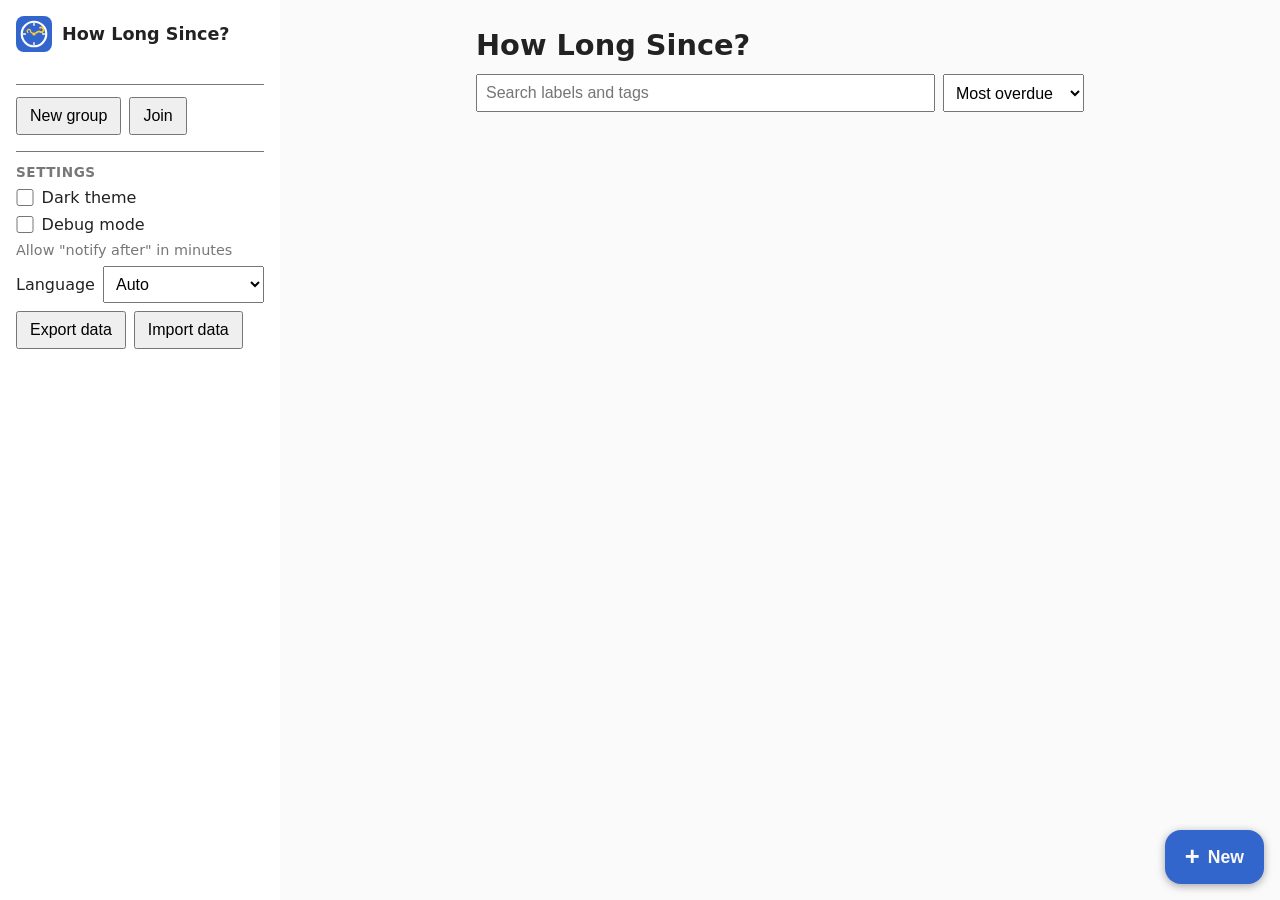
==== commit aa72fd09: "Web app: a + New button at the bottom right opens a form for a new counter, replacing the inline for" ====
--- a/server/index.html
+++ b/server/index.html
@@ -14,7 +14,7 @@
   :root[data-theme=light] { color-scheme: light; }
   body { font-family: system-ui, sans-serif; background: var(--bg); color: var(--fg); margin: 0; }
   #shell { display: grid; grid-template-columns: 280px 1fr; align-items: start; }
-  main { max-width: 640px; width: 100%; box-sizing: border-box; margin: 0 auto; padding: 16px; }
+  main { max-width: 640px; width: 100%; box-sizing: border-box; margin: 0 auto; padding: 16px 16px 96px; }
   header { display: flex; align-items: center; gap: 8px; }
   #menu, #scrim { display: none; }
   #drawer { position: sticky; top: 0; height: 100vh; overflow-y: auto; box-sizing: border-box; padding: 16px; background: var(--card); display: flex; flex-direction: column; gap: 16px; }
@@ -67,11 +67,16 @@
   .sec button { padding: 2px 8px; font-size: .8rem; }
   h1 { margin: 12px 0; font-size: 1.8rem; }
   #err { color: #d33; }
-  [data-edit] { display: grid; gap: 8px; margin: 12px 0; }
-  [data-edit] label { display: grid; gap: 4px; font-size: .9rem; }
-  [data-edit] label > input, [data-edit] label > select { width: 100%; box-sizing: border-box; }
-  [data-edit] .row > * { min-width: 0; }
-  [data-edit] .row { flex-wrap: wrap; }
+  [data-edit], #newform { display: grid; gap: 8px; margin: 12px 0; }
+  [data-edit] label, #newform label { display: grid; gap: 4px; font-size: .9rem; }
+  [data-edit] label > input, [data-edit] label > select, #newform label > input, #newform label > select { width: 100%; box-sizing: border-box; }
+  [data-edit] .row > *, #newform .row > * { min-width: 0; }
+  [data-edit] .row, #newform .row { flex-wrap: wrap; }
+  #newform h2 { margin: 0; }
+  #fab { position: fixed; right: 16px; bottom: 16px; z-index: 1; display: flex; align-items: center; gap: 8px; border: none; border-radius: 16px; padding: 14px 20px;
+    background: var(--accent); color: var(--bg); font-size: 1.1rem; font-weight: 600; box-shadow: 0 2px 8px rgba(0,0,0,.35); }
+  #fab span:first-child { font-size: 1.6rem; line-height: 1; }
+  body.scrolled #fab .lbl { display: none; } /* like the phone's button: a label at the top of the list, just the + once you scroll */
   .row { display: flex; gap: 8px; }
   select { padding: 8px; font-size: 1rem; }
   .overdue .since { color: #d33; }
@@ -111,7 +116,6 @@
   <button data-i18n="login">Log in</button>
 </form>
 <div id="main">
-<form id="add"><input id="label" data-i18n-ph="new_counter" placeholder="New counter" required><button data-i18n="add">Add</button></form>
 <p id="undo" hidden><span></span> <button data-i18n="undo">Undo</button></p>
 <div class="row" id="tools"><input id="q" type="search" data-i18n-ph="search" placeholder="Search labels and tags">
   <select id="sort"><option value="due" data-i18n="sort_due">Most overdue</option><option value="recent" data-i18n="sort_recent">Recently reset</option><option value="name" data-i18n="sort_name">Name</option></select></div>
@@ -121,6 +125,17 @@
 <p id="err"></p>
 </main>
 </div>
+<button id="fab"><span aria-hidden="true">+</span><span class="lbl" data-i18n="new_">New</span></button>
+<dialog id="newdlg">
+  <form id="newform">
+    <h2 data-i18n="new_counter">New counter</h2>
+    <label><span data-i18n="label">Label</span> <input name="label" required></label>
+    <label><span data-i18n="tags">Tags</span> <input name="tags" data-i18n-ph="comma" placeholder="comma separated"></label>
+    <label id="newgroupl"><span data-i18n="group">Group</span> <select name="group"></select></label>
+    <label><span data-i18n="notify_after">Notify after</span> <span class="row"><input name="amount" type="number" min="1" data-i18n-ph="never" placeholder="never"><select name="unit"></select></span></label>
+    <div class="row"><button data-i18n="save">Save</button><button type="button" id="newcancel" data-i18n="cancel">Cancel</button></div>
+  </form>
+</dialog>
 <dialog id="share">
   <h2 id="sharename"></h2>
   <div id="qr"></div>
@@ -138,7 +153,7 @@
 
 // English and Italian, picked from the browser; same wording as the app's strings.xml.
 const T = {
-  en: { login: 'Log in', new_counter: 'New counter', add: 'Add', undo: 'Undo', search: 'Search labels and tags',
+  en: { login: 'Log in', new_counter: 'New counter', undo: 'Undo', search: 'Search labels and tags',
     sort_due: 'Most overdue', sort_recent: 'Recently reset', sort_name: 'Name',
     unreachable: 'Server unreachable, last change not saved. Retrying every minute.', sync_failed: 'Sync failed: %s',
     label: 'Label', tags: 'Tags', comma: 'comma separated', notify_after: 'Notify after', never: 'never',
@@ -149,11 +164,11 @@
     reset_label: 'Reset %s', pick_past: 'Pick a time in the past', create: 'created', manual: 'manual', nfc: 'via NFC', d: 'd',
     open_app: 'Open in app', forget: 'Forget', paste_link: 'Paste a group link', bad_link: 'That isn\'t a group link',
         no_data: 'Nothing found for this link on this server', decrypt_failed: 'Can\'t decrypt: wrong key?', needs_https: 'This page needs https to decrypt (or localhost).', busy: 'Busy, try again', all_groups: 'All', ungrouped: 'Ungrouped', synced: 'Synced %s', group: 'Group', move_title: 'Move out of a synced group?', move_text: 'The counter will be removed for everyone else in the group it leaves.', new_group: 'New group', group_name: 'Group name', rename: 'Rename', join: 'Join', join_question: 'Join «%s»?',
-    already_joined: 'Already joined as «%s»', other_server: 'That link is for %s. Open it on that server\'s page.', token: 'Token', share: 'Share', copy_link: 'Copy link', link_copied: 'Copied', close: 'Close', settings: 'Settings', language: 'Language', menu: 'Menu', dark_theme: 'Dark theme', debug_mode: 'Debug mode', debug_hint: 'Allow "notify after" in minutes', export_data: 'Export data', import_data: 'Import data', replace: 'Replace', keep_both: 'Keep both', cancel: 'Cancel', imported_name: 'Imported', cant_read: 'Can\'t read file: %s', done_imported: 'Imported %s counters',
+    already_joined: 'Already joined as «%s»', other_server: 'That link is for %s. Open it on that server\'s page.', token: 'Token', share: 'Share', copy_link: 'Copy link', link_copied: 'Copied', close: 'Close', new_: 'New', settings: 'Settings', language: 'Language', menu: 'Menu', dark_theme: 'Dark theme', debug_mode: 'Debug mode', debug_hint: 'Allow "notify after" in minutes', export_data: 'Export data', import_data: 'Import data', replace: 'Replace', keep_both: 'Keep both', cancel: 'Cancel', imported_name: 'Imported', cant_read: 'Can\'t read file: %s', done_imported: 'Imported %s counters',
     import_q: 'The file has %s counters. Replace: groups with the same name are deleted and replaced by the file\'s. Keep both: they are imported as new groups, renamed if a name is taken. Replacing can\'t be undone.',
     share_warning: 'Anyone with this link can read and change this group, and access can\'t be taken back. To cut someone off, make a new group and move the counters.',
     forget_backup: 'Copy this link first: it is the only backup of the key. OK forgets the group in this browser (the data stays on the server), Cancel keeps it.' },
-  it: { login: 'Accedi', new_counter: 'Nuovo contatore', add: 'Aggiungi', undo: 'Annulla', search: 'Cerca tra etichette e tag',
+  it: { login: 'Accedi', new_counter: 'Nuovo contatore', undo: 'Annulla', search: 'Cerca tra etichette e tag',
     sort_due: 'Più in ritardo', sort_recent: 'Azzerati di recente', sort_name: 'Nome',
     unreachable: 'Server irraggiungibile, ultima modifica non salvata. Nuovo tentativo ogni minuto.', sync_failed: 'Sincronizzazione non riuscita: %s',
     label: 'Etichetta', tags: 'Tag', comma: 'separati da virgole', notify_after: 'Avvisa dopo', never: 'mai',
@@ -164,7 +179,7 @@
     reset_label: 'Azzera %s', pick_past: 'Scegli un momento nel passato', create: 'creato', manual: 'manuale', nfc: 'via NFC', d: 'g',
     open_app: 'Apri nell\'app', forget: 'Dimentica', paste_link: 'Incolla un link di gruppo', bad_link: 'Questo non è un link di gruppo',
         no_data: 'Niente trovato per questo link su questo server', decrypt_failed: 'Impossibile decifrare: chiave sbagliata?', needs_https: 'Questa pagina richiede https per decifrare (o localhost).', busy: 'Occupato, riprova', all_groups: 'Tutti', ungrouped: 'Senza gruppo', synced: 'Sincronizzato alle %s', group: 'Gruppo', move_title: 'Spostare da un gruppo sincronizzato?', move_text: 'Il contatore verrà rimosso per tutti gli altri nel gruppo che lascia.', new_group: 'Nuovo gruppo', group_name: 'Nome del gruppo', rename: 'Rinomina', join: 'Unisciti', join_question: 'Unirti a «%s»?',
-    already_joined: 'Già unito come «%s»', other_server: 'Quel link è per %s. Aprilo sulla pagina di quel server.', token: 'Token', share: 'Condividi', copy_link: 'Copia link', link_copied: 'Copiato', close: 'Chiudi', settings: 'Impostazioni', language: 'Lingua', menu: 'Menu', dark_theme: 'Tema scuro', debug_mode: 'Modalità debug', debug_hint: 'Consenti "avvisa dopo" in minuti', export_data: 'Esporta dati', import_data: 'Importa dati', replace: 'Sostituisci', keep_both: 'Tieni entrambi', cancel: 'Annulla', imported_name: 'Importati', cant_read: 'Impossibile leggere il file: %s', done_imported: 'Importati %s contatori',
+    already_joined: 'Già unito come «%s»', other_server: 'Quel link è per %s. Aprilo sulla pagina di quel server.', token: 'Token', share: 'Condividi', copy_link: 'Copia link', link_copied: 'Copiato', close: 'Chiudi', new_: 'Nuovo', settings: 'Impostazioni', language: 'Lingua', menu: 'Menu', dark_theme: 'Tema scuro', debug_mode: 'Modalità debug', debug_hint: 'Consenti "avvisa dopo" in minuti', export_data: 'Esporta dati', import_data: 'Importa dati', replace: 'Sostituisci', keep_both: 'Tieni entrambi', cancel: 'Annulla', imported_name: 'Importati', cant_read: 'Impossibile leggere il file: %s', done_imported: 'Importati %s contatori',
     import_q: 'Il file contiene %s contatori. Sostituisci: i gruppi con lo stesso nome vengono eliminati e sostituiti da quelli del file. Tieni entrambi: vengono importati come nuovi gruppi, rinominati se un nome è già usato. Sostituire non si può annullare.',
     share_warning: 'Chiunque abbia questo link può leggere e modificare questo gruppo, e l\'accesso non si può revocare. Per escludere qualcuno, crea un nuovo gruppo e sposta i contatori.',
     forget_backup: 'Copia prima questo link: è l\'unico backup della chiave. OK dimentica il gruppo in questo browser (i dati restano sul server), Annulla lo tiene.' },
@@ -547,12 +562,27 @@
   syncAll();
 };
 
-$('#add').onsubmit = e => {
+// The + button, like the phone's: a form for a new counter, into the group being looked at unless you pick another.
+$('#fab').onclick = () => {
+  const f = $('#newform'); f.reset();
+  f.elements.group.innerHTML = [['', t('ungrouped')], ...[...groups].sort(byName).map(g => [g.secret, g.name || '…'])]
+    .map(([v, n]) => `<option value="${esc(v)}">${esc(n)}</option>`).join('');
+  f.elements.group.value = view === 'all' ? '' : view;
+  $('#newgroupl').hidden = !groups.length;
+  f.elements.unit.innerHTML = unitsFor(null, debug).map(([u]) => `<option value="${u}" ${u === 'days' ? 'selected' : ''}>${t(u)}</option>`).join('');
+  $('#newdlg').showModal();
+  f.elements.label.focus();
+};
+$('#newcancel').onclick = () => $('#newdlg').close();
+$('#newform').onsubmit = e => {
   e.preventDefault();
-  const c = { id: crypto.randomUUID(), label: $('#label').value.trim(), tags: '', notifyAfterMs: null, nfcTagId: null, updatedAt: Date.now(), deleted: false, archived: false };
-  $('#label').value = '';
-  commit(view === 'all' ? '' : view, { counters: [c], events: [event(c.id, 'create')] }); // into the group being looked at, else Ungrouped
+  const f = new FormData(e.target), amount = Number(f.get('amount'));
+  const c = { id: crypto.randomUUID(), label: f.get('label').trim(), tags: tagList(f.get('tags')).join(','), nfcTagId: null, updatedAt: Date.now(), deleted: false, archived: false,
+    notifyAfterMs: amount > 0 ? amount * UNITS.find(([u]) => u === f.get('unit'))[1] : null };
+  $('#newdlg').close();
+  commit(f.get('group'), { counters: [c], events: [event(c.id, 'create')] });
 };
+addEventListener('scroll', () => document.body.classList.toggle('scrolled', scrollY > 0), { passive: true });
 
 $('#tags').onclick = e => {
   if (e.target.closest('[data-archived]')) { showArchived = !showArchived; render(); }
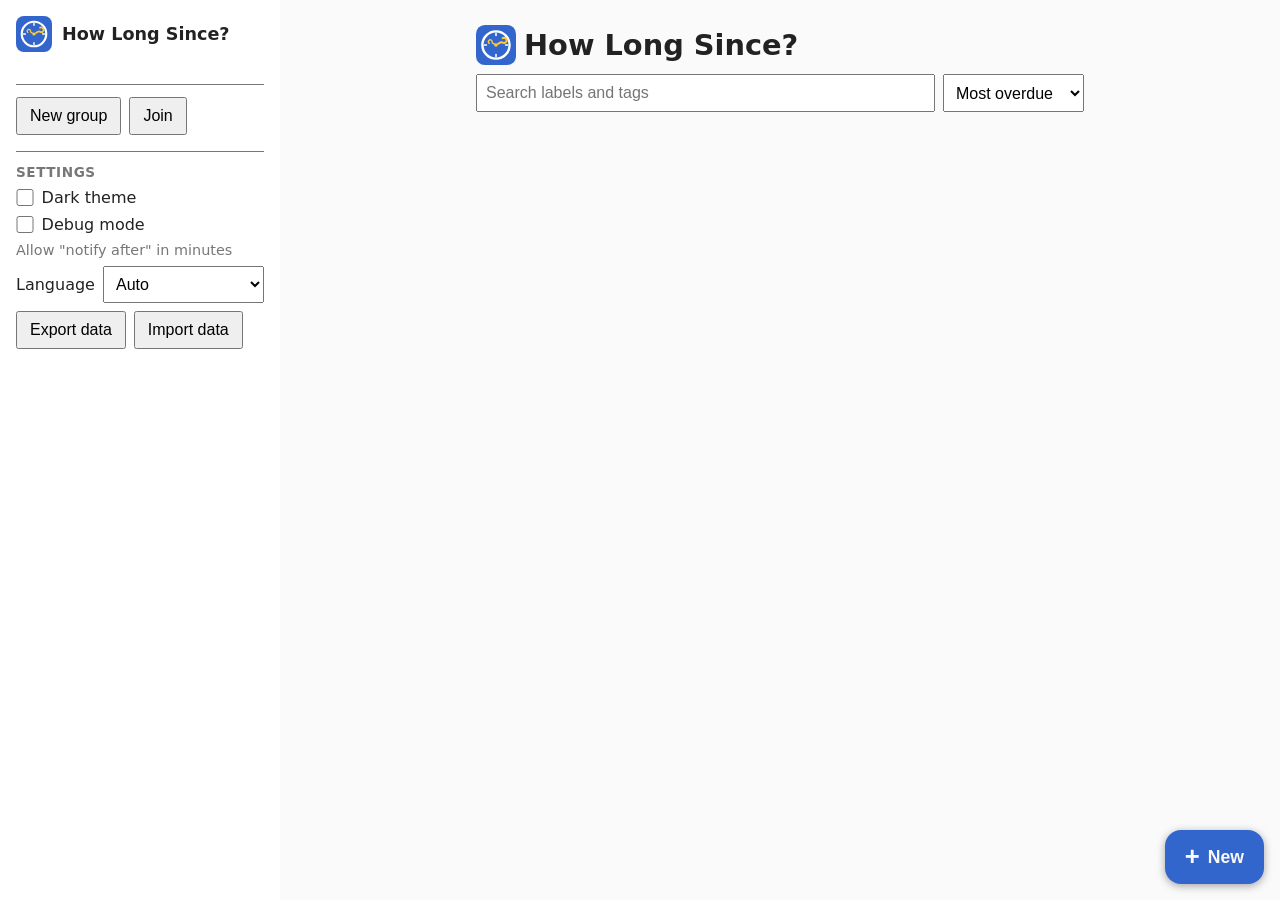
==== commit 759104b3: "Web app: logo before the page title" ====
--- a/server/index.html
+++ b/server/index.html
@@ -16,6 +16,7 @@
   #shell { display: grid; grid-template-columns: 280px 1fr; align-items: start; }
   main { max-width: 640px; width: 100%; box-sizing: border-box; margin: 0 auto; padding: 16px 16px 96px; }
   header { display: flex; align-items: center; gap: 8px; }
+  header .logo { width: 40px; height: 40px; }
   #menu, #scrim { display: none; }
   #drawer { position: sticky; top: 0; height: 100vh; overflow-y: auto; box-sizing: border-box; padding: 16px; background: var(--card); display: flex; flex-direction: column; gap: 16px; }
   #drawer .brand { display: flex; align-items: center; gap: 10px; margin: 0; font-size: 1.1rem; }
@@ -109,7 +110,7 @@
 </aside>
 <div id="scrim"></div>
 <main>
-<header><button id="menu" aria-label="Menu" data-i18n-label="menu">☰</button><h1 id="title">How Long Since?</h1></header>
+<header><button id="menu" aria-label="Menu" data-i18n-label="menu">☰</button><img src="icon.svg" alt="" class="logo"><h1 id="title">How Long Since?</h1></header>
 <form id="login" hidden>
   <input name="username" autocomplete="username" value="howlongsince" readonly>
   <input id="token" name="password" type="password" autocomplete="current-password" placeholder="Token" required>
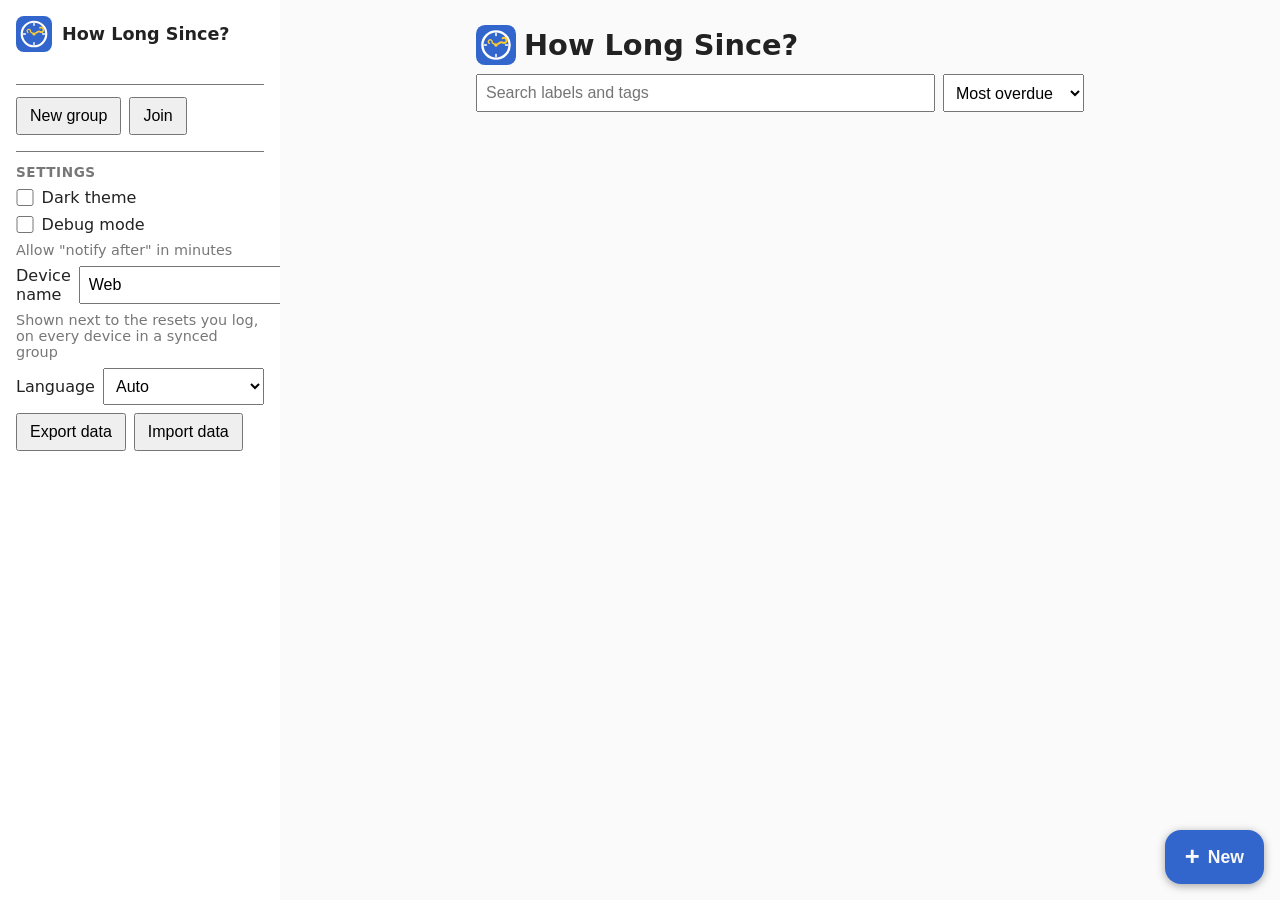
==== commit 03a911ac: "Device identity: resets are stamped with a random device id, names are editable in settings and trav" ====
--- a/server/index.html
+++ b/server/index.html
@@ -103,6 +103,8 @@
     <label><input type="checkbox" id="dark"> <span data-i18n="dark_theme">Dark theme</span></label>
     <label><input type="checkbox" id="debug"> <span data-i18n="debug_mode">Debug mode</span></label>
     <span class="muted" data-i18n="debug_hint">Allow "notify after" in minutes</span>
+    <label><span data-i18n="device_name">Device name</span> <input id="devname" maxlength="40"></label>
+    <span class="muted" data-i18n="device_name_hint">Shown next to the resets you log, on every device in a synced group</span>
     <label><span data-i18n="language">Language</span> <select id="lang" aria-label="Language"><option value="">Auto</option><option value="en">English</option><option value="it">Italiano</option></select></label>
     <button id="export" data-i18n="export_data">Export data</button><button id="import" data-i18n="import_data">Import data</button>
     <input type="file" id="file" accept=".json,application/json" hidden>
@@ -165,7 +167,7 @@
     reset_label: 'Reset %s', pick_past: 'Pick a time in the past', create: 'created', manual: 'manual', nfc: 'via NFC', d: 'd',
     open_app: 'Open in app', forget: 'Forget', paste_link: 'Paste a group link', bad_link: 'That isn\'t a group link',
         no_data: 'Nothing found for this link on this server', decrypt_failed: 'Can\'t decrypt: wrong key?', needs_https: 'This page needs https to decrypt (or localhost).', busy: 'Busy, try again', all_groups: 'All', ungrouped: 'Ungrouped', synced: 'Synced %s', group: 'Group', move_title: 'Move out of a synced group?', move_text: 'The counter will be removed for everyone else in the group it leaves.', new_group: 'New group', group_name: 'Group name', rename: 'Rename', join: 'Join', join_question: 'Join «%s»?',
-    already_joined: 'Already joined as «%s»', other_server: 'That link is for %s. Open it on that server\'s page.', token: 'Token', share: 'Share', copy_link: 'Copy link', link_copied: 'Copied', close: 'Close', new_: 'New', settings: 'Settings', language: 'Language', menu: 'Menu', dark_theme: 'Dark theme', debug_mode: 'Debug mode', debug_hint: 'Allow "notify after" in minutes', export_data: 'Export data', import_data: 'Import data', replace: 'Replace', keep_both: 'Keep both', cancel: 'Cancel', imported_name: 'Imported', cant_read: 'Can\'t read file: %s', done_imported: 'Imported %s counters',
+    already_joined: 'Already joined as «%s»', other_server: 'That link is for %s. Open it on that server\'s page.', token: 'Token', share: 'Share', copy_link: 'Copy link', link_copied: 'Copied', close: 'Close', new_: 'New', settings: 'Settings', language: 'Language', menu: 'Menu', dark_theme: 'Dark theme', debug_mode: 'Debug mode', debug_hint: 'Allow "notify after" in minutes', device_name: 'Device name', device_name_hint: 'Shown next to the resets you log, on every device in a synced group', export_data: 'Export data', import_data: 'Import data', replace: 'Replace', keep_both: 'Keep both', cancel: 'Cancel', imported_name: 'Imported', cant_read: 'Can\'t read file: %s', done_imported: 'Imported %s counters',
     import_q: 'The file has %s counters. Replace: groups with the same name are deleted and replaced by the file\'s. Keep both: they are imported as new groups, renamed if a name is taken. Replacing can\'t be undone.',
     share_warning: 'Anyone with this link can read and change this group, and access can\'t be taken back. To cut someone off, make a new group and move the counters.',
     forget_backup: 'Copy this link first: it is the only backup of the key. OK forgets the group in this browser (the data stays on the server), Cancel keeps it.' },
@@ -180,7 +182,7 @@
     reset_label: 'Azzera %s', pick_past: 'Scegli un momento nel passato', create: 'creato', manual: 'manuale', nfc: 'via NFC', d: 'g',
     open_app: 'Apri nell\'app', forget: 'Dimentica', paste_link: 'Incolla un link di gruppo', bad_link: 'Questo non è un link di gruppo',
         no_data: 'Niente trovato per questo link su questo server', decrypt_failed: 'Impossibile decifrare: chiave sbagliata?', needs_https: 'Questa pagina richiede https per decifrare (o localhost).', busy: 'Occupato, riprova', all_groups: 'Tutti', ungrouped: 'Senza gruppo', synced: 'Sincronizzato alle %s', group: 'Gruppo', move_title: 'Spostare da un gruppo sincronizzato?', move_text: 'Il contatore verrà rimosso per tutti gli altri nel gruppo che lascia.', new_group: 'Nuovo gruppo', group_name: 'Nome del gruppo', rename: 'Rinomina', join: 'Unisciti', join_question: 'Unirti a «%s»?',
-    already_joined: 'Già unito come «%s»', other_server: 'Quel link è per %s. Aprilo sulla pagina di quel server.', token: 'Token', share: 'Condividi', copy_link: 'Copia link', link_copied: 'Copiato', close: 'Chiudi', new_: 'Nuovo', settings: 'Impostazioni', language: 'Lingua', menu: 'Menu', dark_theme: 'Tema scuro', debug_mode: 'Modalità debug', debug_hint: 'Consenti "avvisa dopo" in minuti', export_data: 'Esporta dati', import_data: 'Importa dati', replace: 'Sostituisci', keep_both: 'Tieni entrambi', cancel: 'Annulla', imported_name: 'Importati', cant_read: 'Impossibile leggere il file: %s', done_imported: 'Importati %s contatori',
+    already_joined: 'Già unito come «%s»', other_server: 'Quel link è per %s. Aprilo sulla pagina di quel server.', token: 'Token', share: 'Condividi', copy_link: 'Copia link', link_copied: 'Copiato', close: 'Chiudi', new_: 'Nuovo', settings: 'Impostazioni', language: 'Lingua', menu: 'Menu', dark_theme: 'Tema scuro', debug_mode: 'Modalità debug', debug_hint: 'Consenti "avvisa dopo" in minuti', device_name: 'Nome del dispositivo', device_name_hint: 'Mostrato accanto agli azzeramenti che registri, su ogni dispositivo di un gruppo sincronizzato', export_data: 'Esporta dati', import_data: 'Importa dati', replace: 'Sostituisci', keep_both: 'Tieni entrambi', cancel: 'Annulla', imported_name: 'Importati', cant_read: 'Impossibile leggere il file: %s', done_imported: 'Importati %s contatori',
     import_q: 'Il file contiene %s contatori. Sostituisci: i gruppi con lo stesso nome vengono eliminati e sostituiti da quelli del file. Tieni entrambi: vengono importati come nuovi gruppi, rinominati se un nome è già usato. Sostituire non si può annullare.',
     share_warning: 'Chiunque abbia questo link può leggere e modificare questo gruppo, e l\'accesso non si può revocare. Per escludere qualcuno, crea un nuovo gruppo e sposta i contatori.',
     forget_backup: 'Copia prima questo link: è l\'unico backup della chiave. OK dimentica il gruppo in questo browser (i dati restano sul server), Annulla lo tiene.' },
@@ -215,6 +217,8 @@
 function merge(s, inn) {
   const cs = new Map();
   for (const c of [...s.counters, ...inn.counters]) { const o = cs.get(c.id); if (!o || c.updatedAt > o.updatedAt) cs.set(c.id, c); }
+  const ds = new Map(); // device names: newest rename wins
+  for (const d of [...(s.devices ?? []), ...(inn.devices ?? [])]) { const o = ds.get(d.id); if (!o || d.updatedAt > o.updatedAt) ds.set(d.id, d); }
   const dropped = new Set(inn.drop ?? []), es = new Map();
   for (let e of [...s.events.filter(e => !dropped.has(e.counterId)), ...inn.events]) {
     const o = es.get(e.id);
@@ -225,7 +229,7 @@
   const counters = [...cs.values()].filter(c => !c.deleted || c.updatedAt >= cutoff).sort(byId);
   const live = new Set(counters.map(c => c.id));
   const rename = inn.name != null && inn.nameUpdatedAt > (s.nameUpdatedAt ?? 0); // newest rename wins, like the phone
-  return { name: rename ? inn.name : s.name, nameUpdatedAt: rename ? inn.nameUpdatedAt : s.nameUpdatedAt, counters, events: [...es.values()].filter(e => live.has(e.counterId)).sort(byId) };
+  return { name: rename ? inn.name : s.name, nameUpdatedAt: rename ? inn.nameUpdatedAt : s.nameUpdatedAt, devices: [...ds.values()].sort(byId), counters, events: [...es.values()].filter(e => live.has(e.counterId)).sort(byId) };
 }
 
 /** The phone's export file (version 1) for parts = [{ group: name or null, counters, events }]. */
@@ -302,7 +306,12 @@
   return Uint8Array.from([...iv, ...ct]);
 }
 
-const emptyState = () => ({ name: null, nameUpdatedAt: 0, counters: [], events: [] });
+const emptyState = () => ({ name: null, nameUpdatedAt: 0, counters: [], events: [], devices: [] });
+// Who logs resets: a random id made once per browser (no registration) and an editable name; the name travels in each group's blob, so a rename reaches old events.
+const deviceId = localStorage.getItem('device') || (id => (localStorage.setItem('device', id), id))(crypto.randomUUID());
+let deviceName = localStorage.getItem('deviceName') || 'Web', deviceNameAt = +localStorage.getItem('deviceNameAt') || 0;
+const myDevice = () => ({ id: deviceId, name: deviceName, updatedAt: deviceNameAt });
+const nameOfDevice = id => id && (id === deviceId ? deviceName : [...stores.values()].flatMap(s => s.state.devices ?? []).find(d => d.id === id)?.name) || '';
 // One store per group (keyed by its secret), decrypted, plus '' for Ungrouped, which never leaves this browser.
 const stores = new Map();
 const store = k => stores.get(k) ?? stores.set(k, { state: emptyState(), etag: null, keys: null, status: '', failed: false, queue: Promise.resolve() }).get(k);
@@ -346,7 +355,9 @@
   return s.queue = s.queue.then(() => run(k, change)).catch(e => { s.status = String(e); s.failed = true; render(); });
 };
 async function run(k, change) {
-  const s = store(k), has = change.counters.length || change.events.length || change.name != null;
+  const s = store(k), own = myDevice();
+  change = { ...change, devices: [own] };
+  const has = change.counters.length || change.events.length || change.name != null || !s.state.devices?.some(d => d.id === own.id && d.updatedAt >= own.updatedAt);
   if (k === '') { if (has) { s.state = merge(s.state, change); localStorage.setItem('local', JSON.stringify(s.state)); } return render(); }
   for (let i = 0; i < 5; i++) {
     if (!await pull(k)) return;
@@ -390,6 +401,11 @@
   return /^https?:/.test(link) ? link.split('#')[0] : null;
 };
 
+/** Tells the server a device joined or left a group, so it can count them and delete an abandoned one. Best effort. */
+async function count(secret, what, token) {
+  try { await fetch(`${base}/s/${(await deriveKeys(secret)).id}/${what}`, { method: 'POST', headers: headers({ token }), keepalive: true }); } catch {}
+}
+
 /** Reads a group's name from its blob, asking for the token if the server wants one. Null if nothing is stored under the key. */
 async function peek(secret, token) {
   const keys = await deriveKeys(secret);
@@ -417,6 +433,7 @@
     if (!found) return alert(t('no_data'));
     if (!confirm(t('join_question', found.state.name || '…'))) return;
     groups.push({ secret, token: found.token, name: found.state.name || '' });
+    count(secret, 'join', found.token);
     view = secret; saveGroups(); render(); commit(secret);
   } catch (e) { alert(e instanceof TypeError ? t('unreachable') : e.name === 'OperationError' ? t('decrypt_failed') : e.message); }
 }
@@ -457,6 +474,7 @@
 function forgetGroup() {
   const g = groups.find(g => g.secret === view);
   if (prompt(t('forget_backup'), shareLink(g)) === null) return; // a text box, so the link can be copied
+  count(g.secret, 'leave', g.token);
   groups = groups.filter(x => x !== g); stores.delete(g.secret); view = 'all'; saveGroups(); render();
 }
 
@@ -465,7 +483,7 @@
   return d ? `${d}${t('d')} ${h}h` : h ? `${h}h ${m}m` : `${m}m`;
 }
 
-const event = (counterId, source, at = Date.now()) => ({ id: crypto.randomUUID(), counterId, at, source, deleted: false });
+const event = (counterId, source, at = Date.now()) => ({ id: crypto.randomUUID(), counterId, at, source, deleted: false, deviceId });
 
 
 function editForm(c, avg, k) {
@@ -520,7 +538,7 @@
         <span class="since">${since(last)}</span><button data-reset="${c.id}">↻ ${t('reset')}</button></summary>
       ${chart(ev)}
       ${editForm(c, ev.length >= 3 ? (ev[0].at - ev.at(-1).at) / (ev.length - 1) : 0, k)}
-      <ul>${ev.map(e => `<li>${new Date(e.at).toLocaleString()} <span class="muted">${t(e.source)}</span>${ev.length > 1 ? `<button data-del-event="${e.id}">✕</button>` : ''}${e.note ? `<span class="note">${esc(e.note)}</span>` : ''}</li>`).join('')}</ul>
+      <ul>${ev.map(e => `<li>${new Date(e.at).toLocaleString()} <span class="muted">${t(e.source)}${nameOfDevice(e.deviceId) ? ' · ' + esc(nameOfDevice(e.deviceId)) : ''}</span>${ev.length > 1 ? `<button data-del-event="${e.id}">✕</button>` : ''}${e.note ? `<span class="note">${esc(e.note)}</span>` : ''}</li>`).join('')}</ul>
       <button data-del="${c.id}">${t('delete_counter')}</button>
     </details>`;
 }
@@ -545,12 +563,13 @@
     : sort === 'recent' ? (a, b) => b.last - a.last
     : (a, b) => b.overdue - a.overdue || a.last - b.last; // overdue first, then oldest reset
   // Sections (one per group, Ungrouped first) while looking at everything and at least one group exists; sorted within each.
+  $('#fab').hidden = view === 'all' && groups.length > 0; // with sections, each header has its own +
   $('#list').innerHTML = !(view === 'all' && groups.length) ? shown.sort(order).map(rowHtml).join('')
     : ['', ...[...groups].sort(byName).map(g => g.secret)].map(k => {
       const rows = shown.filter(r => r.k === k).sort(order), s = store(k);
       if (!rows.length && !s.failed) return ''; // empty sections stay hidden, unless there is an error to show
       const fold = folded.has(k) && !q; // a search opens every section
-      return `<div class="sec" data-fold="${esc(k)}"><b>${esc(groupName(k))} · ${rows.length}</b><span class="muted ${s.failed ? 'bad' : ''}">${esc(s.status)}</span>${k ? `<button data-share="${esc(k)}" title="${t('share')}">⤴</button>` : ''}<span>${fold ? '▸' : '▾'}</span></div>`
+      return `<div class="sec" data-fold="${esc(k)}"><b>${esc(groupName(k))} · ${rows.length}</b><span class="muted ${s.failed ? 'bad' : ''}">${esc(s.status)}</span><button data-add="${esc(k)}" title="${t('new_')}">+</button>${k ? `<button data-share="${esc(k)}" title="${t('share')}">⤴</button>` : ''}<span>${fold ? '▸' : '▾'}</span></div>`
         + (fold ? '' : rows.map(rowHtml).join(''));
     }).join('');
 }
@@ -564,16 +583,17 @@
 };
 
 // The + button, like the phone's: a form for a new counter, into the group being looked at unless you pick another.
-$('#fab').onclick = () => {
+const openNew = grp => {
   const f = $('#newform'); f.reset();
   f.elements.group.innerHTML = [['', t('ungrouped')], ...[...groups].sort(byName).map(g => [g.secret, g.name || '…'])]
     .map(([v, n]) => `<option value="${esc(v)}">${esc(n)}</option>`).join('');
-  f.elements.group.value = view === 'all' ? '' : view;
+  f.elements.group.value = grp;
   $('#newgroupl').hidden = !groups.length;
   f.elements.unit.innerHTML = unitsFor(null, debug).map(([u]) => `<option value="${u}" ${u === 'days' ? 'selected' : ''}>${t(u)}</option>`).join('');
   $('#newdlg').showModal();
   f.elements.label.focus();
 };
+$('#fab').onclick = () => openNew(view === 'all' ? '' : view);
 $('#newcancel').onclick = () => $('#newdlg').close();
 $('#newform').onsubmit = e => {
   e.preventDefault();
@@ -611,6 +631,8 @@
 };
 
 $('#list').onclick = e => {
+  const ad = e.target.closest('[data-add]');
+  if (ad) return openNew(ad.dataset.add);
   const sh = e.target.closest('[data-share]');
   if (sh) return share(sh.dataset.share);
   const sec = e.target.closest('[data-fold]');
@@ -668,6 +690,12 @@
 $('#dark').onchange = () => { localStorage.setItem('theme', $('#dark').checked ? 'dark' : 'light'); applyTheme(); };
 $('#debug').checked = debug;
 $('#debug').onchange = () => { debug = $('#debug').checked; localStorage.setItem('debug', debug ? '1' : '0'); render(); };
+$('#devname').value = deviceName;
+$('#devname').onchange = () => {
+  deviceName = $('#devname').value.trim() || 'Web'; deviceNameAt = Date.now(); $('#devname').value = deviceName;
+  localStorage.setItem('deviceName', deviceName); localStorage.setItem('deviceNameAt', deviceNameAt);
+  render(); syncAll();
+};
 applyTheme();
 $('#sort').onchange = () => { localStorage.setItem('sort', $('#sort').value); render(); };
 $('#views').onclick = e => { const b = e.target.closest('[data-view]'); if (b) { view = b.dataset.view; render(); } };
